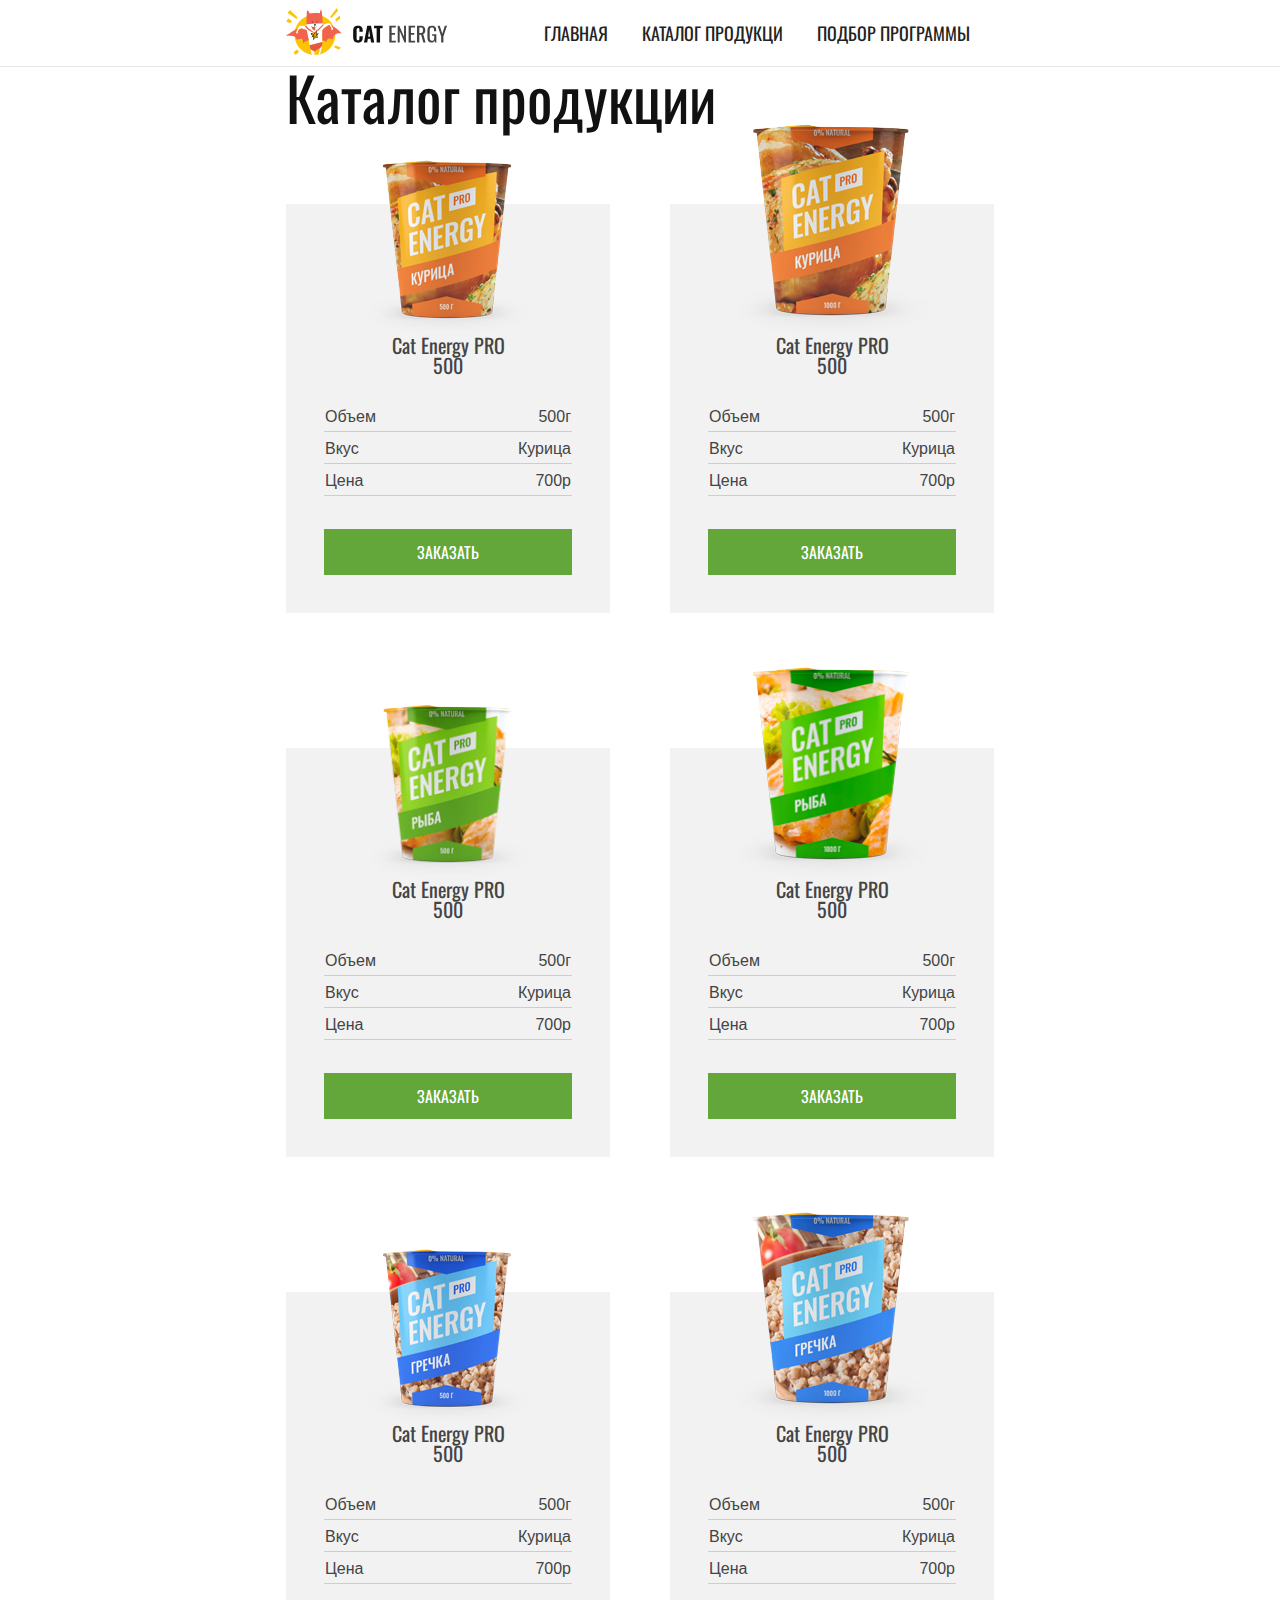
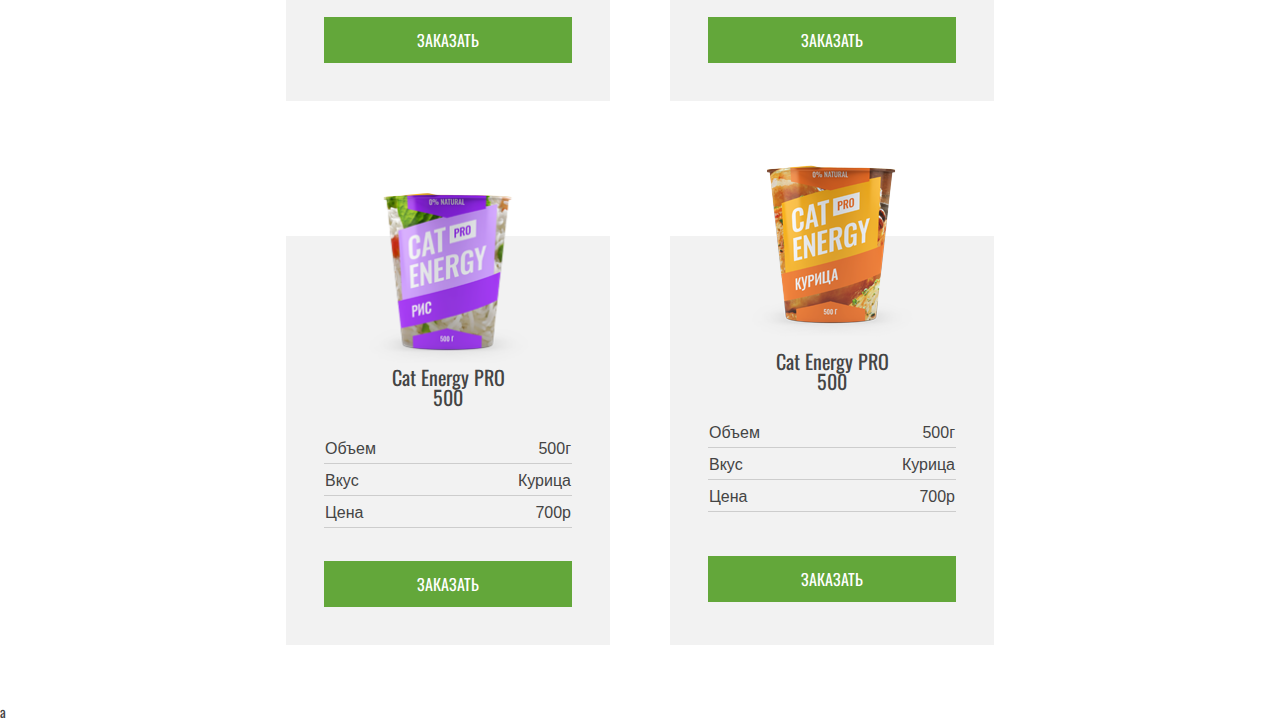
==== catalog.html @ d521acd8 "начал вести историю" ====
<!DOCTYPE html>
<html lang="en">
<head>
    <meta charset="UTF-8">
    <meta name="viewport" content="width=device-width, initial-scale=1.0">
    <link rel="stylesheet" href="/css/style.min.css">
    <link href="https://fonts.googleapis.com/css2?family=Oswald:wght@400;500&display=swap" rel="stylesheet">    
    <title>Document</title>
</head>
<body class="form-page">
        <header class="page-header">
            <div class="page-header__wrapper main-nav--closed container">
                <div class="page-header__top">
                    <a  class="main-nav__logo">
                        <picture>
                            <source media="(min-width:768px)" srcset="/img/svg/logo_desk.svg">
                            <img src="img/logo-mobile.png" alt="Кэт энерджи" class='catalog__img'>
                        </picture>
                    </a>
                    <button class="main-nav__toggle" type="button">
                        <span class="visually-hidden">открыть меню</span>
                    </button>
                </div>    
                <nav class="main-nav">
                    <ul class="main-nav__list">
                        <li class="main-nav__item">
                            <a href="index.html" class="main-nav__link" >Главная</a></li>
                        <li class="main-nav__item">
                            <a href="#" class="main-nav__link" >Каталог продукци</a></li>
                        <li class="main-nav__item">
                            <a href="#" class="main-nav__link">Подбор программы</a></li>
                    </ul>    
                </nav>   
            </div>
        </header> 
          
        <main class="page-main">
            <div class="catalog__title-wrap container">
                 <h1 class="title catalog__title">Каталог продукции</h1>
            </div>         
            <section class="catalog">
                <ul class="catalog__list container">
                    <li class="catalog__item">
                        <a class="catalog__img-wrap">
                            <picture>
                                <source media="(min-width:768px)" srcset="/img/catalog-1-tablet.png">
                                <img src="img/catalog-1-mobile.png" alt="" class='catalog__img'>
                            </picture>
                        </a>   
                        <div class="catalog__info">
                            <h2 class="catalog__info-title">Cat Energy PRO 500 </h2>
                            <table class="catalog__stats">
                                <tbody>
                                    <tr>
                                        <td class="catalog__option catalog__option--left">Объем</td>
                                        <td class="catalog__option catalog__option--right">500г</td>
                                    </tr>
                                    <tr>
                                        <td class="catalog__option catalog__option--left">Вкус</td>
                                        <td class="catalog__option catalog__option--right">курица</td>
                                    </tr>
                                    <tr>
                                        <td class="catalog__option catalog__option--left">цена</td>
                                        <td class="catalog__option catalog__option--right">700р</td>
                                    </tr>
                                </tbody>
                            </table>
                        </div>
                        <button class="btn catalog__btn">Заказать</button>    
                    </li>
                    <li class="catalog__item">
                            <a class="catalog__img-wrap">
                                <picture>
                                    <source media="(min-width:1300px)" srcset="/img/catalog-2-desktop.png">
                                    <source media="(min-width:768px)" srcset="/img/catalog-2-tablet.png">
                                    <img src="img/catalog-2-mobile-1000g.jpg" alt="" class='catalog__img catalog__img--big'>
                                </picture>
                            </a>   
                            <div class="catalog__info">
                                <h2 class="catalog__info-title">Cat Energy PRO 500 </h2>
                                <table class="catalog__stats">
                                    <tbody>
                                        <tr>
                                            <td class="catalog__option catalog__option--left">Объем</td>
                                            <td class="catalog__option catalog__option--right">500г</td>
                                        </tr>
                                        <tr>
                                            <td class="catalog__option catalog__option--left">Вкус</td>
                                            <td class="catalog__option catalog__option--right">курица</td>
                                        </tr>
                                        <tr>
                                            <td class="catalog__option catalog__option--left">цена</td>
                                            <td class="catalog__option catalog__option--right">700р</td>
                                        </tr>
                                </table>
                            </div>
                            <button class="btn catalog__btn">Заказать</button>
                    </li>
                    <li class="catalog__item">
                            <a class="catalog__img-wrap">
                                <picture>
                                    <source media="(min-width:768px)" srcset="/img/catalog-3-tablet.png">
                                    <img src="img/catalog-3-mobile.jpg" alt="" class='catalog__img'>
                                </picture>
                            </a>   
                            <div class="catalog__info">
                                <h2 class="catalog__info-title">Cat Energy PRO 500 </h2>
                                <table class="catalog__stats">
                                    <tbody>
                                        <tr>
                                            <td class="catalog__option catalog__option--left">Объем</td>
                                            <td class="catalog__option catalog__option--right">500г</td>
                                        </tr>
                                        <tr>
                                            <td class="catalog__option catalog__option--left">Вкус</td>
                                            <td class="catalog__option catalog__option--right">курица</td>
                                        </tr>
                                        <tr>
                                            <td class="catalog__option catalog__option--left">цена</td>
                                            <td class="catalog__option catalog__option--right">700р</td>
                                        </tr>
                                    </tbody>
                                </table>
                            </div>
                            <button class="btn catalog__btn">Заказать</button>
                    </li>
                    <li class="catalog__item">
                        <a class="catalog__img-wrap">
                            <picture>
                                <source media="(min-width:768px)" srcset="/img/catalog-4-tablet.png">
                                <img src="img/catalog-4-mobile-1000g.jpg" alt="" class='catalog__img catalog__img--big'>
                            </picture>
                        </a>   
                        <div class="catalog__info">
                            <h2 class="catalog__info-title">Cat Energy PRO 500 </h2>
                            <table class="catalog__stats">
                                <tbody>
                                    <tr>
                                        <td class="catalog__option catalog__option--left">Объем</td>
                                        <td class="catalog__option catalog__option--right">500г</td>
                                    </tr>
                                    <tr>
                                        <td class="catalog__option catalog__option--left">Вкус</td>
                                        <td class="catalog__option catalog__option--right">курица</td>
                                    </tr>
                                    <tr>
                                        <td class="catalog__option catalog__option--left">цена</td>
                                        <td class="catalog__option catalog__option--right">700р</td>
                                    </tr>
                                </tbody>
                            </table>
                        </div>
                        <button class="btn catalog__btn">Заказать</button>
                    </li>
                    <li class="catalog__item">
                            <a class="catalog__img-wrap">
                                <picture>
                                    <source media="(min-width:768px)" srcset="/img/catalog-5-tablet.png">
                                    <img src="img/catalog-5-mobile.jpg" alt="" class='catalog__img'>
                                </picture>
                            </a>   
                            <div class="catalog__info">
                                <h2 class="catalog__info-title">Cat Energy PRO 500 </h2>
                                <table class="catalog__stats">
                                    <tbody>
                                        <tr>
                                            <td class="catalog__option catalog__option--left">Объем</td>
                                            <td class="catalog__option catalog__option--right">500г</td>
                                        </tr>
                                        <tr>
                                            <td class="catalog__option catalog__option--left">Вкус</td>
                                            <td class="catalog__option catalog__option--right">курица</td>
                                        </tr>
                                        <tr>
                                            <td class="catalog__option catalog__option--left">цена</td>
                                            <td class="catalog__option catalog__option--right">700р</td>
                                        </tr>
                                    </tbody>
                                </table>
                            </div>
                            <button class="btn catalog__btn">Заказать</button>
                    </li>
                    <li class="catalog__item">
                            <a class="catalog__img-wrap">
                                <picture>
                                    <source media="(min-width:768px)" srcset="/img/catalog-6-tablet.png">
                                    <img src="img/catalog-6-mobile-1000g.jpg" alt="" class='catalog__img catalog__img--big'>
                                </picture>
                            </a>   
                            <div class="catalog__info">
                                <h2 class="catalog__info-title">Cat Energy PRO 500 </h2>
                                <table class="catalog__stats">
                                    <tbody>
                                        <tr>
                                            <td class="catalog__option catalog__option--left">Объем</td>
                                            <td class="catalog__option catalog__option--right">500г</td>
                                        </tr>
                                        <tr>
                                            <td class="catalog__option catalog__option--left">Вкус</td>
                                            <td class="catalog__option catalog__option--right">курица</td>
                                        </tr>
                                        <tr>
                                            <td class="catalog__option catalog__option--left">цена</td>
                                            <td class="catalog__option catalog__option--right">700р</td>
                                        </tr>
                                    </tbody>
                                </table>
                            </div>
                            <button class="btn catalog__btn">Заказать</button>
                    </li>      
                    <li class="catalog__item">
                            <a class="catalog__img-wrap">
                                <picture>
                                    <source media="(min-width:768px)" srcset="/img/catalog-7-tablet.png">
                                    <img src="img/catalog-7-mobile.jpg" alt="" class='catalog__img'>
                                </picture>
                            </a>   
                            <div class="catalog__info">
                                <h2 class="catalog__info-title">Cat Energy PRO 500 </h2>
                                <table class="catalog__stats">
                                    <tbody>
                                        <tr>
                                            <td class="catalog__option catalog__option--left">Объем</td>
                                            <td class="catalog__option catalog__option--right">500г</td>
                                        </tr>
                                        <tr>
                                            <td class="catalog__option catalog__option--left">Вкус</td>
                                            <td class="catalog__option catalog__option--right">курица</td>
                                        </tr>
                                        <tr>
                                            <td class="catalog__option catalog__option--left">цена</td>
                                            <td class="catalog__option catalog__option--right">700р</td>
                                        </tr>
                                    </tbody>
                                </table>
                            </div>
                            <button class="btn catalog__btn">Заказать</button>
                    </li>
                    <li class="catalog__item">
                        <a class="catalog">
                            <picture>
                                <source media="(min-width:768px)" srcset="/img/catalog-1-tablet.png">
                                <img src="img/catalog-1-mobile.png" alt="" class='catalog__img'>
                            </picture>
                        </a>   
                        <div class="catalog__info">
                            <h2 class="catalog__info-title">Cat Energy PRO 500 </h2>
                            <table class="catalog__stats">
                                <tbody>
                                    <tr>
                                        <td class="catalog__option catalog__option--left">Объем</td>
                                        <td class="catalog__option catalog__option--right">500г</td>
                                    </tr>
                                    <tr>
                                        <td class="catalog__option catalog__option--left">Вкус</td>
                                        <td class="catalog__option catalog__option--right">курица</td>
                                    </tr>
                                    <tr>
                                        <td class="catalog__option catalog__option--left">цена</td>
                                        <td class="catalog__option catalog__option--right">700р</td>
                                    </tr>
                                </tbody>
                            </table>
                        </div>
                        <button class="btn catalog__btn">Заказать</button>    
                    </li>      
                </ul>
            </section>
            <section class="additional-catalog">
                a
            </section>
        </main>
        <script src="js/libs.min.js"></script>
        <script src="js/main.js"></script>
    </body>
</html>
---- css/style.min.css ----
body{font-family:'Arial', sans-serif;font-size:14px;line-height:18px;color:#444444}.page-header{border-bottom:1px solid #e6e6e6}.container{margin:0 auto;width:320px;padding:0 20px;box-sizing:border-box}.page-header__wrapper{display:flex;flex-direction:column;position:relative}.page-header__top{display:flex;justify-content:space-between;align-items:center}.main-nav__logo{display:flex;align-items:center;width:195px;padding-left:20px;height:66px}.main-nav__logo:hover{opacity:0.4}.main-nav{display:flex;flex-direction:column}.main-nav__toggle{position:relative;width:25px;height:25px;border:none;background-color:#ffffff}.main-nav__toggle:focus{outline:1px solid blue}.main-nav--closed .main-nav__toggle::before{content:"";position:absolute;right:1px;top:4px;z-index:2;height:2px;width:24px;background-color:#000000;box-shadow:0 8px 0 0 #000000, 0 16px 0 0 #000000}.main-nav--open .main-nav__toggle::before,.main-nav--open .main-nav__toggle::after{content:"";position:absolute;left:0;top:11px;height:2px;width:24px;background-color:#000000}.main-nav--open .main-nav__toggle::before{transform:rotate(-45deg)}.main-nav--open .main-nav__toggle::after{transform:rotate(45deg)}.main-nav__list{list-style:none;padding:0}.main-nav__item{border-bottom:1px solid #e6e6e6;margin-left:-30px;margin-right:-30px;text-align:center;padding-top:23px;padding-bottom:23px}.main-nav__item:last-child{border:none}.main-nav__link{text-decoration:none;text-transform:uppercase;font-family:Oswald, sans-serif;font-weight:500;color:#222222;font-size:20px;line-height:20px}@media (max-width: 768px){.main-nav--open .main-nav{height:213px;opacity:1;transition:height .5s,opacity 1s}.main-nav--closed .main-nav{height:0;opacity:0;transition:height .5s,opacity 1s}.main-nav--closed .main-nav__list{display:none}}@media (min-width: 768px){.main-nav__logo{padding:0}.page-header__wrapper{flex-direction:row;align-items:center;justify-content:space-between}.container{width:768px;padding:0 30px}.main-nav{width:450px}.main-nav__list{display:flex;align-items:center;margin:0;padding:0}.main-nav__item{border:none;margin:0;padding:0;margin-right:34px}.main-nav__item:last-child{margin-right:0}.main-nav__link{font-size:18px;line-height:25px;font-weight:400}.main-nav__link:not([href]){position:relative}.main-nav__link:not([href])::after{content:"";position:absolute;bottom:-10px;left:0;width:100%;height:2px;background-color:#68b738}.main-nav__toggle{display:none}}@media (min-width: 1300px){.container{width:1300px;padding:0 70px}.page-header{margin-top:53px}.main-nav__link{color:#ffffff}.main-nav__link:not([href])::after{background-color:#fff}}.advantages{padding:0 20px}.advantages__item{display:flex}.advantages__title{margin-bottom:33px}.advantages__item{margin-bottom:19px}.advantages__img{background-color:#68b738;width:50px;margin-right:21px;padding:5px}.advantages__text{width:201px}@media (min-width: 768px){.advantages__list{display:flex;justify-content:space-between;flex-wrap:wrap;counter-reset:item}.advantages__item{margin-bottom:19px;width:324px;position:relative;flex-direction:column;margin-bottom:133px}.advantages__item::after{counter-increment:item;content:counter(item);z-index:-1;position:absolute;top:-40px;left:120px;font-size:281px;line-height:281px;font-family:Oswald, sans-serif;font-weight:400;color:#f2f2f2}.advantages__title{margin-bottom:63px}.advantages__img{margin:0;margin-bottom:34px;padding:15px}.advantages__text{width:265px;font-size:16px;line-height:24px}}@media (min-width: 1300px){.advantages{padding:0 40px}.advantages__item{width:245px;margin:0;padding-bottom:50px}.advantages__item ::after{top:-31px}.advantages__text{width:auto}}.contacts__wrap{display:flex;justify-content:space-between;padding-top:30px;padding-bottom:25px}.contacts__title{width:124px;font-size:16px;line-height:20px;text-transform:uppercase;font-family:Oswald, sans-serif;font-weight:400}.contacts__adres{width:136px;margin-bottom:22px;font-size:14px;margin-left:auto;font-family:Arial,sans-serif}br{display:none}@media (min-width: 768px){br{display:block}.contacts__title{font-size:20px;line-height:25px;width:155px}}@media (min-width: 1300px){.contacts{position:relative}.contacts__title{margin-right:97px}.contacts__wrap{position:absolute;top:100px;left:217px;z-index:10;background-color:#fff;padding:66px 86px 60px 76px}}.example{background-color:#f2f2f2;padding-top:21px;padding-bottom:36px;margin-bottom:22px}.exapmle__list{display:flex;width:281px;justify-content:space-between;margin-bottom:38px}.example__item{padding:0 16px;width:123px;border:1px solid #ccddcc;border-radius:5px;text-align:center;position:relative;padding:13px 0 18px}.example__title{margin-bottom:30px}.exapmle__text{margin-bottom:25px;font-size:14px;line-height:18px}.example__value{font-size:24px;line-height:24px;font-family:Oswald, sans-serif;font-weight:400;color:#111111;text-transform:uppercase;margin-bottom:10px}.example__stats{font-size:12px;line-height:12px;width:78px;text-align:center;background-color:#f2f2f2;position:absolute;bottom:-10px;left:18px}.example__price-wrap{display:flex;flex-wrap:wrap;justify-content:space-between}.example__price{font-size:14px;line-height:20px;font-family:Oswald, sans-serif;text-transform:uppercase;text-align:center;color:#111111;margin-bottom:41px}.example__scale-list{display:flex;justify-content:space-between;align-items:center}.example__button{width:83px;height:12px;background-color:#fff;border:1px solid #cdcdcd;border-radius:5px;position:relative}.example__img{margin-bottom:34px}.example__scale-item{font-family:Oswald, sans-serif;font-weight:400;color:#111111;font-weight:20;text-transform:uppercase}.example__button-bar{position:absolute;top:3px;left:5px;background-color:#68b738;width:35px;height:6px;border-radius:3px}@media (min-width: 768px){.example{padding-bottom:60px;background-image:linear-gradient(#fff 0%, #fff 57%, #f2f2f2 57%, #f2f2f2 100%)}.exapmle__text{width:681px;margin-bottom:57px;font-size:16px;line-height:20px}.example__wrapp--left{display:flex;justify-content:space-between}.exapmle__list{width:384px;margin-bottom:38px;padding:0 66px}.example__item{width:162px;padding:15px 0 17px}.example__price{width:192px;font-size:20px;line-height:20px;text-align:right}.example__value{font-size:30px;line-height:37px;font-family:Oswald, sans-serif}.example__stats{font-size:14px;line-height:14px;width:102px;padding:0 6px;background-color:#f2f2f2;position:absolute;bottom:-5px;left:22px}.example__scale-list{padding:0 70px}.example__scale-item{font-size:20px}.example__button{width:423px;height:6px;background-color:#dcdcdc}.example__button-bar{top:-16px;left:50%;transform:translate(-50%);background-color:#68b738;width:8px;height:8px;border:15px solid #fff;border-radius:50%}.example__stats--time{width:128px;padding:0 6px;left:13px}}@media (min-width: 1300px){.example{background-image:linear-gradient(#fff 0%, #fff 29%, #f2f2f2 29%, #f2f2f2 100%);margin:0}.example__wrapp{display:flex}.example__col--left{display:flex;flex-direction:column;justify-content:space-between;width:50%}.exapmle__text{width:435px;font-size:16px;line-height:24px}.exapmle__list{padding:0}.example__price-wrap{flex-wrap:wrap;align-content:space-between}.example__title{margin-bottom:135px;padding-top:50px}.example__price{width:325px;margin:0;text-align:none}.example__price--wrapp{margin-left:59px}}body{font-family:'Arial', sans-serif;font-size:14px;line-height:18px;color:#444444}.page-header{border-bottom:1px solid #e6e6e6}.container{margin:0 auto;width:320px;padding:0 20px;box-sizing:border-box}.page-header__wrapper{display:flex;flex-direction:column;position:relative}.page-header__top{display:flex;justify-content:space-between;align-items:center}.main-nav__logo{display:flex;align-items:center;width:195px;padding-left:20px;height:66px}.main-nav__logo:hover{opacity:0.4}.main-nav{display:flex;flex-direction:column}.main-nav__toggle{position:relative;width:25px;height:25px;border:none;background-color:#ffffff}.main-nav__toggle:focus{outline:1px solid blue}.main-nav--closed .main-nav__toggle::before{content:"";position:absolute;right:1px;top:4px;z-index:2;height:2px;width:24px;background-color:#000000;box-shadow:0 8px 0 0 #000000, 0 16px 0 0 #000000}.main-nav--open .main-nav__toggle::before,.main-nav--open .main-nav__toggle::after{content:"";position:absolute;left:0;top:11px;height:2px;width:24px;background-color:#000000}.main-nav--open .main-nav__toggle::before{transform:rotate(-45deg)}.main-nav--open .main-nav__toggle::after{transform:rotate(45deg)}.main-nav__list{list-style:none;padding:0}.main-nav__item{border-bottom:1px solid #e6e6e6;margin-left:-30px;margin-right:-30px;text-align:center;padding-top:23px;padding-bottom:23px}.main-nav__item:last-child{border:none}.main-nav__link{text-decoration:none;text-transform:uppercase;font-family:Oswald, sans-serif;font-weight:500;color:#222222;font-size:20px;line-height:20px}@media (max-width: 768px){.main-nav--open .main-nav{height:213px;opacity:1;transition:height .5s,opacity 1s}.main-nav--closed .main-nav{height:0;opacity:0;transition:height .5s,opacity 1s}.main-nav--closed .main-nav__list{display:none}}@media (min-width: 768px){.main-nav__logo{padding:0}.page-header__wrapper{flex-direction:row;align-items:center;justify-content:space-between}.container{width:768px;padding:0 30px}.main-nav{width:450px}.main-nav__list{display:flex;align-items:center;margin:0;padding:0}.main-nav__item{border:none;margin:0;padding:0;margin-right:34px}.main-nav__item:last-child{margin-right:0}.main-nav__link{font-size:18px;line-height:25px;font-weight:400}.main-nav__link:not([href]){position:relative}.main-nav__link:not([href])::after{content:"";position:absolute;bottom:-10px;left:0;width:100%;height:2px;background-color:#68b738}.main-nav__toggle{display:none}}@media (min-width: 1300px){.container{width:1300px;padding:0 70px}.page-header{margin-top:53px}.main-nav__link{color:#ffffff}.main-nav__link:not([href])::after{background-color:#fff}}.line{position:relative}.line::after{content:"";position:absolute;top:14px;right:0;width:50%;height:3px;background-color:#68b738;z-index:-1}.social-icon:hover{fill:#68b738}.page-footer{background-color:#f2f2f2}.page-footer__logo{display:block;text-align:center;border-bottom:1px solid #d9d9d9;padding-top:39px;padding-bottom:30px}.page-footer__logo:hover{opacity:0.3}.page-footer__list{display:flex;justify-content:center;padding-top:26px;padding-bottom:23px;border-bottom:1px solid #d9d9d9}.page-footer__item{margin-right:30px;display:flex;align-items:center;justify-content:center}.page-footer__coopyright{display:flex;justify-content:space-between;align-items:center;padding-top:23px;padding-bottom:23px}.page-footer__coopyright-text{font-size:16px;line-height:16px;color:#111111}.page-footer__coopyright-img:hover{opacity:0.5}@media (min-width: 768px){.page-footer{height:144px;display:flex;align-items:center}.page-footer .container{display:flex;justify-content:space-between;align-items:center}.page-footer__list{border:none;margin:0;padding:0}.page-footer__logo{margin:0;padding:0}.page-footer__coopyright{margin:0;padding:0}.page-footer__coopyright-text{margin-right:21px}}.programm{position:relative;background-size:100% 306px;padding-left:20px;padding-right:20px;display:flex;flex-direction:column;align-items:center;padding-top:28px;z-index:3}.programm::before{content:"";position:absolute;top:0;left:0;z-index:-1;width:100%;height:304px;background-image:url(../img/index-background-mobile.png);background-color:#63a73a;background-repeat:no-repeat;background-size:320px;background-position:center}.programm__title{margin:0;padding:0;width:250px;font-size:36px;line-height:36px;color:#ffffff;font-weight:400;font-family:Oswald, sans-serif;margin-bottom:20px;text-align:center}.programm__subtitle{font-size:14px;line-height:14px;margin:0;padding:0;color:#ffffff;font-weight:400;text-transform:uppercase;font-family:Oswald, sans-serif;margin-bottom:27px}.programm__img{width:280px}@media (min-width: 768px){.programm{align-items:flex-start;padding:0;padding-left:90px;margin-top:64px;min-height:700px}.programm::before{display:none}.programm__title{font-size:60px;line-height:60px;color:#000000;width:415px;text-align:left;margin-bottom:33px}.programm__subtitle{font-size:20px;line-height:20px;color:#000000;margin-bottom:48px}.programm__img{width:619px;position:absolute;top:204px;left:44px;z-index:-1}.programm__btn{font-size:20px;line-height:20px;padding-top:17px;padding-bottom:15px;width:245px;font-weight:400}}@media (min-width: 1300px){.container{width:1300px;box-sizing:border-box}.index-page::before{content:"";position:absolute;display:block;width:50%;height:694px;top:0;right:0;background-color:green;background-image:url(../img/index-background-desktop.jpg)}.programm{min-height:618px;padding-left:120px}.programm__img{left:493px;top:20px;z-index:1;width:552px}.programm__title{margin-top:100px}}.recommendation__item{background-color:#f2f2f2;padding-left:22px;padding-right:34px;padding-top:29px;padding-bottom:21px;margin-bottom:22px;position:relative;margin-top:21px}.recommendation__title{text-transform:uppercase;font-size:24px;line-height:37px;padding-left:72px;margin-bottom:34px}.recommendation__title::before,.recommendation__item::before{content:"";position:absolute;height:50px}.recommendation__item::before{width:51px;background-color:#68b738;border-radius:50%;top:24px}.recommendation__title--losing::before,.recommendation__title--set::before{background-repeat:no-repeat}.recommendation__title--losing::before{width:56px;background-image:url(../img/svg/cat-icon.svg);top:22px;left:32px}.recommendation__title--set::before{width:74px;background-image:url(../img/svg/puma-icon.svg);top:32px;left:14px;color:black}.recommendation__text{padding-bottom:24px;border-bottom:1px solid #d9d9d9;margin-bottom:45px}.recommendation__link{font-family:Oswald, sans-serif;font-weight:400;font-size:18px;line-height:18px;color:#111111;display:block;position:relative}.recommendation__link::after{content:"";position:absolute;top:3px;left:110px;width:27px;height:11px;background-image:url(../img/svg/arrow-right.svg);background-repeat:no-repeat}.recommendation__link:hover::after{background-image:url(../img/svg/arrow-right-verry.svg);width:35px}@media (min-width: 768px){.recommendation__item{padding-left:52px;padding-top:65px;padding-bottom:60px;margin-bottom:29px}.recommendation__item::before{width:198px;height:201px;top:84px;right:63px}.recommendation__title{text-transform:uppercase;font-size:36px;line-height:37px;padding-left:0;margin-bottom:28px;font-family:Oswald, sans-serif;font-weight:400}.recommendation__text{font-size:16px;line-height:24px;padding:0;border:none;margin-bottom:65px;width:380px}.recommendation__text--set{width:344px}.recommendation__title::before,.recommendation__item::before{height:200px;left:auto}.recommendation__title--losing::before{width:139px;top:71px;right:85px}.recommendation__title--set::before{width:283px;top:128px;right:27px}.recommendation__link{font-size:20px;line-height:20px}}@media (min-width: 1300px){.recommendation{margin-bottom:80px;padding:0 40px}.recommendation__list{display:flex;flex-wrap:wrap}.recommendation__item{padding:0;padding-left:53px;padding-right:56px;padding-top:76px;padding-bottom:62px;width:570px;box-sizing:border-box;margin:0;margin-right:80px}.recommendation__item:last-child{margin-right:0}.recommendation__title{padding-left:164px;margin-bottom:76px}.recommendation__title--losing::before{width:75px;top:42px;left:67px}.recommendation__title--set::before{width:139px;top:68px;left:35px}.recommendation__item::before{width:105px;height:100px;top:48px;left:53px}.recommendation__text{font-size:16px;line-height:24px;padding:0;margin:0;width:459px;margin-bottom:36px}}img{max-width:100%;height:auto}a{text-decoration:none;color:#ffffff;text-transform:uppercase}ul,p{margin:0;padding:0;list-style:none}li{margin:0;padding:0}h1,h2,h3,h4{margin:0;padding:0}button{overflow:visible}body{margin:0;padding:0}fieldset{margin:0;padding:0;border:none}.visually-hidden{position:absolute;clip:rect(0 0 0 0);width:1px;height:1px;margin:-1px}.title{font-size:36px;line-height:60px;font-family:Oswald, sans-serif;font-weight:400;color:#111111}.form-page{font-family:Oswald, sans-serif;font-weight:400}.btn{width:100%;background-color:#63a73a;font-size:14px;line-height:18px;font-family:Oswald, sans-serif;padding-top:13px;padding-bottom:13px;text-align:center;color:#ffffff;font-size:16px;line-height:20px;font-weight:400;text-transform:uppercase;border:none}@media (min-width: 768px){.title{font-size:60px;line-height:60px}}.catalog__item{border-top:1px solid #ededed}.catalog__item{display:flex;align-items:center;flex-wrap:wrap;margin-bottom:24px}.catalog__info{width:140px}.catalog__info-title{font-size:16px;line-height:20px;font-weight:400;width:76px;margin-bottom:16px}.catalog__stats{width:100%}.catalog__option{font-size:12px;line-height:16px;font-family:"Arial";text-transform:capitalize}@media (min-width: 768px){.catalog__list{display:flex;justify-content:space-between;flex-wrap:wrap}.catalog__item{box-sizing:border-box;justify-content:center;width:324px;margin-bottom:58px;background-image:linear-gradient(to bottom, transparent 0, transparent 77px, #f2f2f2 77px, #f2f2f2 100%);padding-left:38px;padding-right:38px;padding-bottom:38px;border-top:none}.catalog__info{width:100%}.catalog__info-title{font-size:20px;line-height:20px;width:138px;margin:0 auto;margin-bottom:25px;text-align:center}.catalog__stats{margin-bottom:33px}table{border-spacing:0px;border-collapse:collapse}.catalog__option{font-size:16px;line-height:16px;border-bottom:1px solid #cdcdcd;padding-top:9px;padding-bottom:6px}.catalog__option--left{text-align:left}.catalog__option--right{text-align:right}.catalog__img-wrap{width:100%;height:208px;display:flex;justify-content:center;align-items:flex-end}.catalog__img{width:161px}.catalog__img--big{width:195px;height:auto}}@media (min-width: 1300px){.catalog__item{width:245px;padding:0 38px}.catalog__img-wrap{height:208px}.catalog__img{width:143px}.catalog__img--big{width:169px;height:auto}.catalog__item{padding-bottom:38px;margin-bottom:62px}}.form__label{font-size:16px;line-height:18px;text-transform:uppercase;font-weight:400;color:#111111;position:relative;white-space:nowrap;margin-right:18px}.form__item{display:flex;align-items:center;margin-bottom:14px}.form__list-personal .form__item{margin-bottom:24px}.form__input{width:100%;font-size:16px;line-height:18px;text-transform:uppercase;padding:15px 0;padding-left:15px;font-family:inherit;border:none;background:transparent;border:2px solid #e6e6e6}.form__block-programm{border:1px solid #e6e6e6;padding-top:28px;margin-bottom:33px}.form__list-contacts{margin-bottom:36px}.form__block-programm .form__label{padding-left:47px}.fieldset__label--radio::before{content:"";position:absolute;left:5px;top:-5px;width:30px;height:29px;border:2px solid #e6e6e6;border-radius:50%}.form__input-radio:checked+.fieldset__label--radio::after{content:"";position:absolute;left:16px;top:6px;width:12px;height:12px;border-radius:50%;background-color:#68b738}.form__header{position:relative;display:flex;margin-bottom:34px}.fieldset__title{max-width:183px;color:#111111;font-size:24px;line-height:24px;font-weight:400;padding-right:22px;padding-left:22px;z-index:2;background-color:#fff}.fieldset__block-contacts{position:relative}.fieldset__icon{position:absolute;fill:#222222}.fieldset__icon--phone{right:12px;top:13px;width:22px;height:22px}.fieldset__icon--mail{right:16px;top:15px;width:19px;height:13px}.fieldset__text-contacts:focus+.fieldset__icon{fill:#68b738}.form-wrapper__textarea{margin-bottom:30px}.form__textarea{width:100%;min-height:100px;padding-left:15px;padding-top:15px;box-sizing:border-box;font:inherit;text-transform:uppercase;font-size:16px;line-height:18px}.form__textarea:focus{border:2px solid #222222;outline:none}.form__fieldset--additional{margin-bottom:32px}.form__label--checkbox{padding-left:47px;position:relative;padding-top:5px;margin-bottom:7px}.form__label--checkbox::before,.form__label--checkbox:after{content:"";position:absolute}.form__label--checkbox::before{width:30px;height:30px;border:1px solid #e6e6e6;left:0;top:0}.form__label--checkbox:after{width:28px;height:20px;left:2px;top:5px}.form__input--checkbox:checked+.form__label::after{background:url(/img/svg/check.svg)}.form-page .contacts{background-color:#f2f2f2}.form__btn-wrapp{margin-bottom:33px}.form__btn{margin-bottom:23px}.form__required-field{font-family:'Arial' serif;font-size:14px;line-height:18px}@media (min-width: 768px){.fieldset__title{width:auto}.form__fieldset::after{width:100%}.form__fieldset--textarea{padding-left:42px;padding-right:42px}.form__textarea{min-height:165px}.form__list{padding-left:42px;padding-right:42px}.form__list-personal{padding-left:24px}.form__label{font-size:20px}.form__list-additional{display:flex;flex-wrap:wrap}.form__list-additional .form__item{width:280px;margin-right:30px}.form__btn{width:282px;margin:0;margin-right:35px}.form__btn-wrapp{display:flex;align-items:center}.form__block-programm{padding-right:76px;padding-left:76px;box-sizing:border-box;border:none}.form__list-personal{padding-top:30px;border:1px solid #e6e6e6}}@media (min-width: 1300px){.form__list-wrapper{width:1300px;margin:0 auto;padding:0 40px;display:flex;justify-content:space-between}.form__block-programm .form__item{margin-bottom:13px}.form__block-programm .form__label{padding-left:60px;padding-top:10px;padding-bottom:10px}.form__block-programm .form__list{margin:0;width:570px;padding-top:27px;padding-left:29px}.fieldset__label--radio::before{left:5px;top:-5px;width:38px;height:38px}.form__input-radio:checked+.fieldset__label--radio::after{width:20px;height:20px}.form__block-programm{width:570px;padding:0}.fieldset__title{width:auto}.form-page .main-nav__link{color:#000000}.form-page .page-header{border:none}.form__list-additional{flex-wrap:nowrap}.form__list-additional .form__item{width:245px;margin-right:80px}.form__list-additional .form__item:last-child{margin-right:0}}.title__block-title{font-family:Oswald, sans-serif;font-size:36px;line-height:60px;font-weight:400;margin-top:17px;margin-bottom:20px}.title__block-text{font-size:14px;line-height:18px;font-family:Oswald, sans-serif;font-weight:400;text-transform:uppercase;color:#000000;margin-bottom:37px}@media (min-width: 768px){.title__block-title{font-size:60px;line-height:60px;margin-bottom:42px}.title__block-text{font-size:20px;line-height:25px;width:323px;padding-left:42px}br{display:none}}
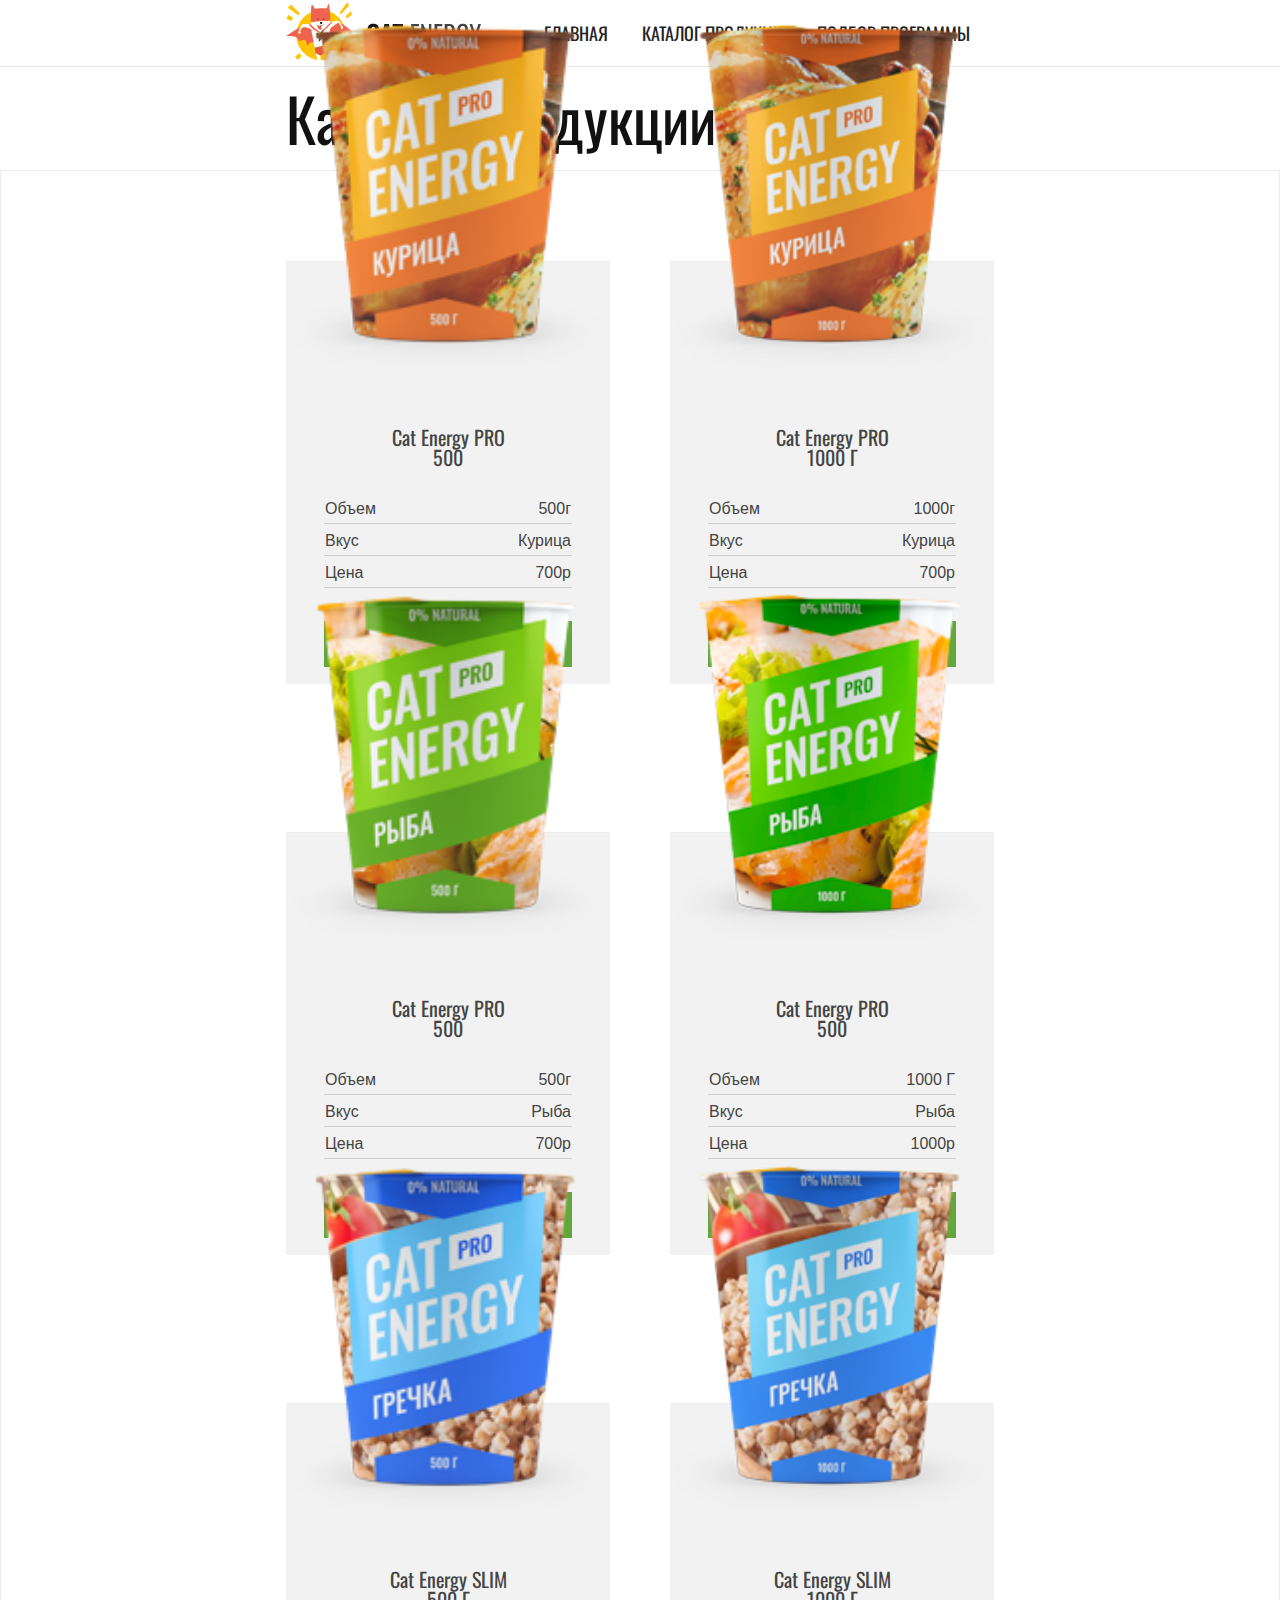
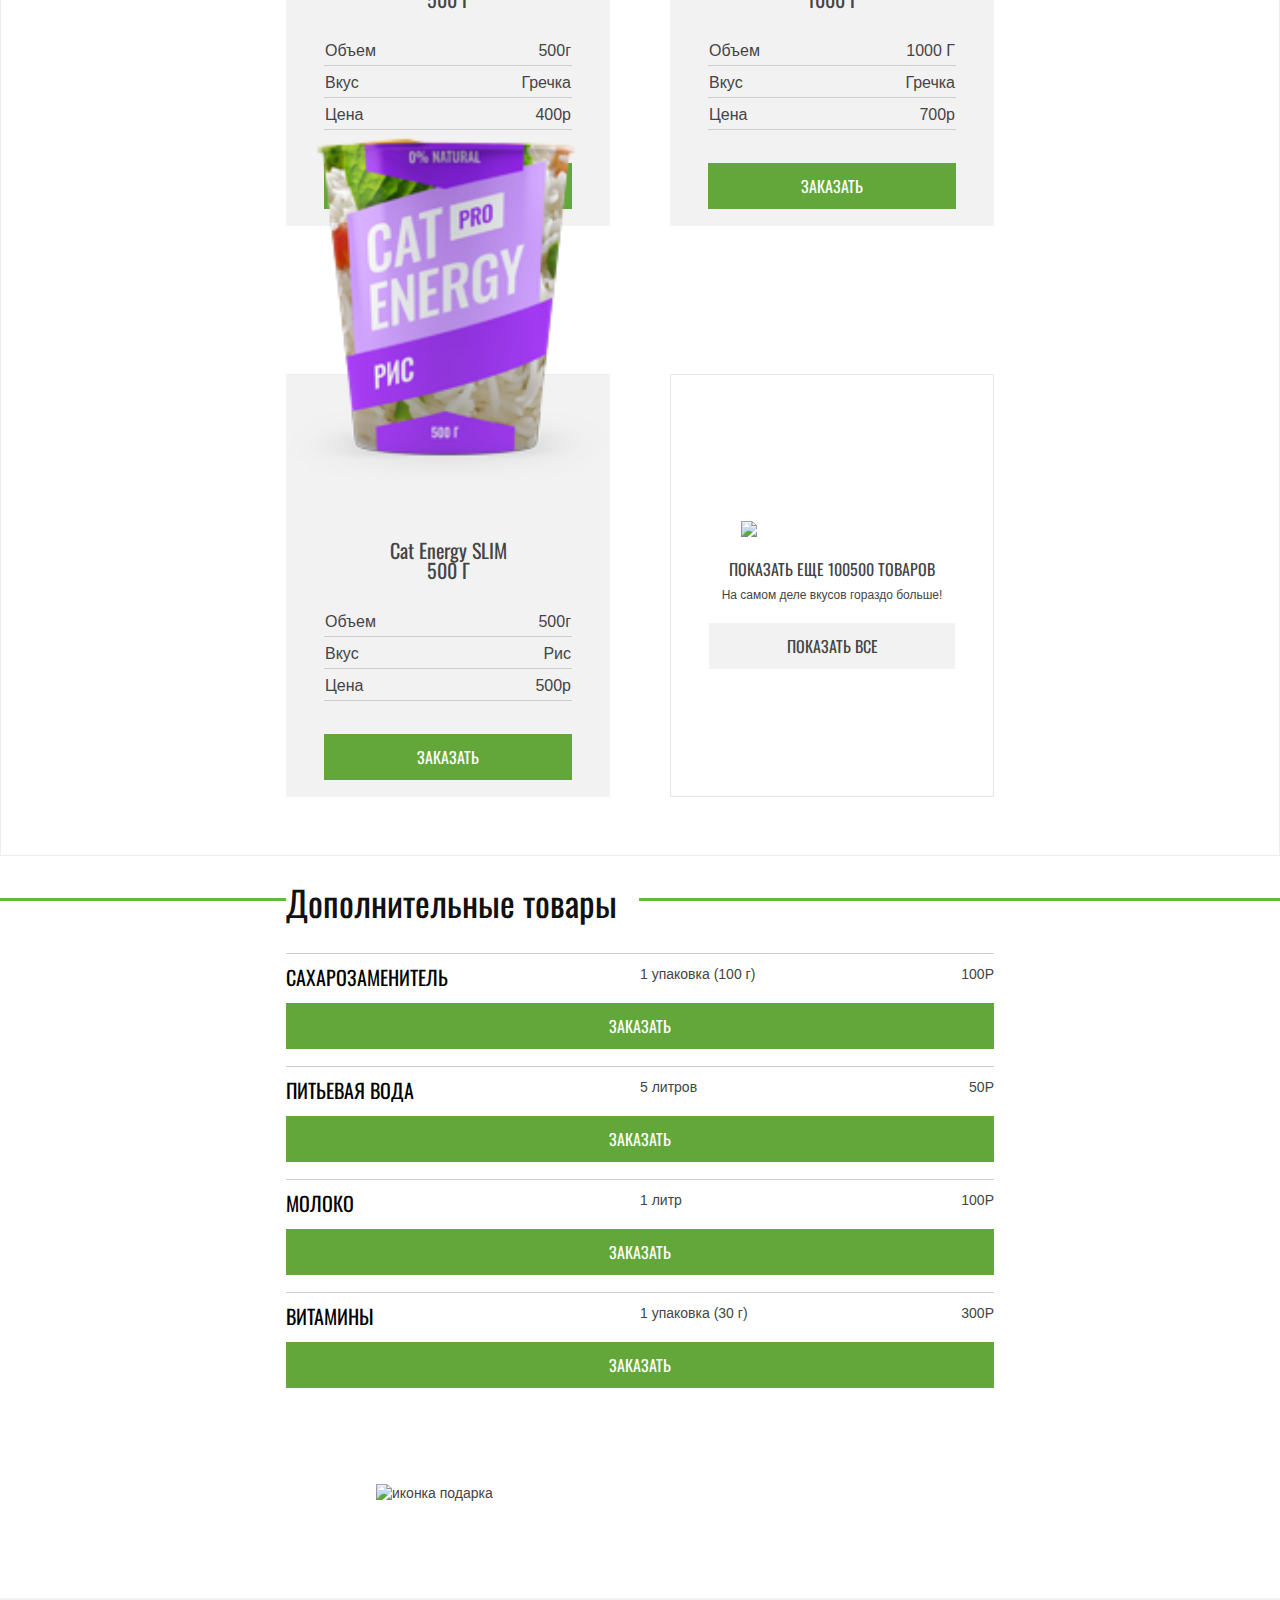
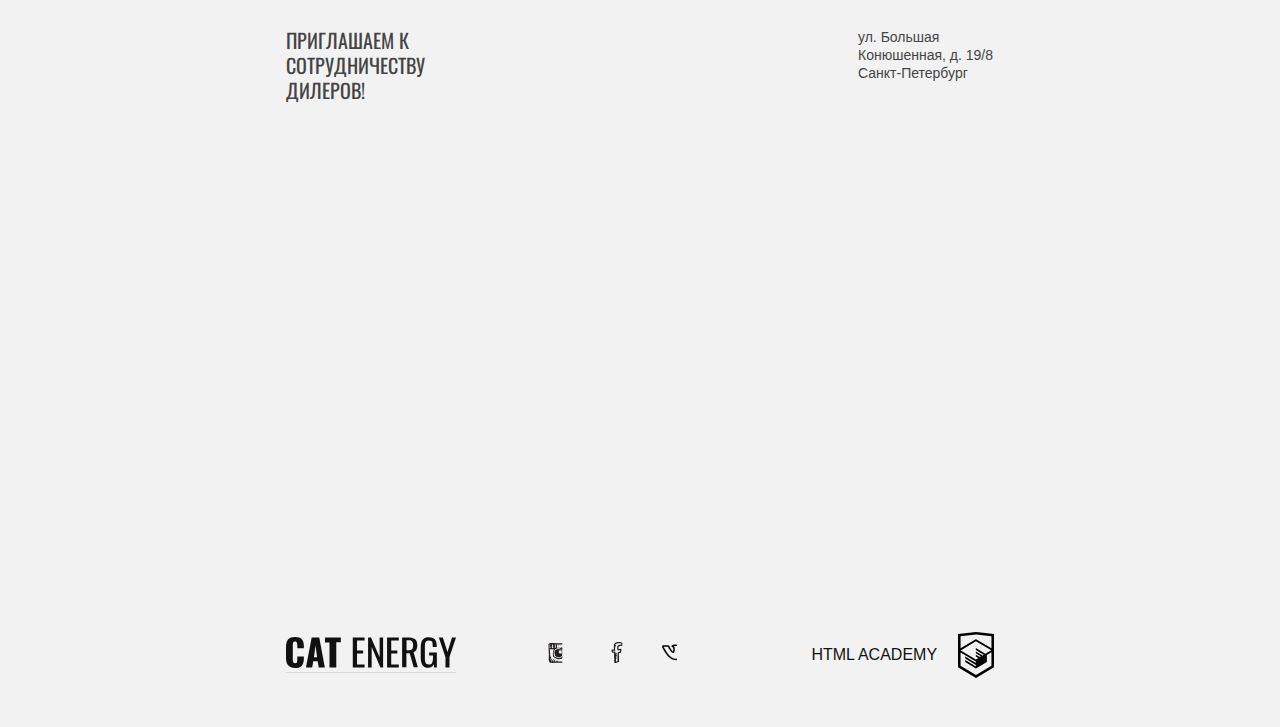
==== commit 82eab9d2: "26.04.2020" ====
--- a/catalog.html
+++ b/catalog.html
@@ -3,17 +3,17 @@
 <head>
     <meta charset="UTF-8">
     <meta name="viewport" content="width=device-width, initial-scale=1.0">
-    <link rel="stylesheet" href="/css/style.min.css">
+    <link rel="stylesheet" href="css/style.min.css">
     <link href="https://fonts.googleapis.com/css2?family=Oswald:wght@400;500&display=swap" rel="stylesheet">    
     <title>Document</title>
 </head>
-<body class="form-page">
+<body class="catalog-page">
         <header class="page-header">
             <div class="page-header__wrapper main-nav--closed container">
                 <div class="page-header__top">
-                    <a  class="main-nav__logo">
+                    <a class="main-nav__logo">
                         <picture>
-                            <source media="(min-width:768px)" srcset="/img/svg/logo_desk.svg">
+                            <source media="(min-width:768px)" srcset="img/svg/logo_desk.svg">
                             <img src="img/logo-mobile.png" alt="Кэт энерджи" class='catalog__img'>
                         </picture>
                     </a>
@@ -28,13 +28,13 @@
                         <li class="main-nav__item">
                             <a href="#" class="main-nav__link" >Каталог продукци</a></li>
                         <li class="main-nav__item">
-                            <a href="#" class="main-nav__link">Подбор программы</a></li>
+                            <a href="form.html" class="main-nav__link">Подбор программы</a></li>
                     </ul>    
                 </nav>   
             </div>
         </header> 
           
-        <main class="page-main">
+        <main class="catalog-main">
             <div class="catalog__title-wrap container">
                  <h1 class="title catalog__title">Каталог продукции</h1>
             </div>         
@@ -43,7 +43,8 @@
                     <li class="catalog__item">
                         <a class="catalog__img-wrap">
                             <picture>
-                                <source media="(min-width:768px)" srcset="/img/catalog-1-tablet.png">
+                                <source media="(min-width:1300px)" srcset="img/catalog-1-desktop.png">
+                                <source media="(min-width:768px)" srcset="img/catalog-1-tablet.png">
                                 <img src="img/catalog-1-mobile.png" alt="" class='catalog__img'>
                             </picture>
                         </a>   
@@ -71,12 +72,40 @@
                     <li class="catalog__item">
                             <a class="catalog__img-wrap">
                                 <picture>
-                                    <source media="(min-width:1300px)" srcset="/img/catalog-2-desktop.png">
-                                    <source media="(min-width:768px)" srcset="/img/catalog-2-tablet.png">
+                                    <source media="(min-width:1300px)" srcset="img/catalog-2-desktop.png">
+                                    <source media="(min-width:768px)" srcset="img/catalog-2-tablet.png">
                                     <img src="img/catalog-2-mobile-1000g.jpg" alt="" class='catalog__img catalog__img--big'>
                                 </picture>
                             </a>   
                             <div class="catalog__info">
+                                <h2 class="catalog__info-title">Cat Energy PRO 1000 Г </h2>
+                                <table class="catalog__stats">
+                                    <tbody>
+                                        <tr>
+                                            <td class="catalog__option catalog__option--left">Объем</td>
+                                            <td class="catalog__option catalog__option--right">1000г</td>
+                                        </tr>
+                                        <tr>
+                                            <td class="catalog__option catalog__option--left">Вкус</td>
+                                            <td class="catalog__option catalog__option--right">курица</td>
+                                        </tr>
+                                        <tr>
+                                            <td class="catalog__option catalog__option--left">цена</td>
+                                            <td class="catalog__option catalog__option--right">700р</td>
+                                        </tr>
+                                </table>
+                            </div>
+                            <button class="btn catalog__btn">Заказать</button>
+                    </li>
+                    <li class="catalog__item">
+                            <a class="catalog__img-wrap">
+                                <picture>
+                                    <source media="(min-width:1300px)" srcset="img/catalog-3-desktop.png">
+                                    <source media="(min-width:768px)" srcset="img/catalog-3-tablet.png">
+                                    <img src="img/catalog-3-mobile.jpg" alt="" class='catalog__img'>
+                                </picture>
+                            </a>   
+                            <div class="catalog__info">
                                 <h2 class="catalog__info-title">Cat Energy PRO 500 </h2>
                                 <table class="catalog__stats">
                                     <tbody>
@@ -86,34 +115,7 @@
                                         </tr>
                                         <tr>
                                             <td class="catalog__option catalog__option--left">Вкус</td>
-                                            <td class="catalog__option catalog__option--right">курица</td>
-                                        </tr>
-                                        <tr>
-                                            <td class="catalog__option catalog__option--left">цена</td>
-                                            <td class="catalog__option catalog__option--right">700р</td>
-                                        </tr>
-                                </table>
-                            </div>
-                            <button class="btn catalog__btn">Заказать</button>
-                    </li>
-                    <li class="catalog__item">
-                            <a class="catalog__img-wrap">
-                                <picture>
-                                    <source media="(min-width:768px)" srcset="/img/catalog-3-tablet.png">
-                                    <img src="img/catalog-3-mobile.jpg" alt="" class='catalog__img'>
-                                </picture>
-                            </a>   
-                            <div class="catalog__info">
-                                <h2 class="catalog__info-title">Cat Energy PRO 500 </h2>
-                                <table class="catalog__stats">
-                                    <tbody>
-                                        <tr>
-                                            <td class="catalog__option catalog__option--left">Объем</td>
-                                            <td class="catalog__option catalog__option--right">500г</td>
-                                        </tr>
-                                        <tr>
-                                            <td class="catalog__option catalog__option--left">Вкус</td>
-                                            <td class="catalog__option catalog__option--right">курица</td>
+                                            <td class="catalog__option catalog__option--right">рыба</td>
                                         </tr>
                                         <tr>
                                             <td class="catalog__option catalog__option--left">цена</td>
@@ -127,7 +129,8 @@
                     <li class="catalog__item">
                         <a class="catalog__img-wrap">
                             <picture>
-                                <source media="(min-width:768px)" srcset="/img/catalog-4-tablet.png">
+                                <source media="(min-width:1300px)" srcset="img/catalog-4-desktop.png">
+                                <source media="(min-width:768px)" srcset="img/catalog-4-tablet.png">
                                 <img src="img/catalog-4-mobile-1000g.jpg" alt="" class='catalog__img catalog__img--big'>
                             </picture>
                         </a>   
@@ -137,15 +140,15 @@
                                 <tbody>
                                     <tr>
                                         <td class="catalog__option catalog__option--left">Объем</td>
-                                        <td class="catalog__option catalog__option--right">500г</td>
+                                        <td class="catalog__option catalog__option--right">1000 Г</td>
                                     </tr>
                                     <tr>
                                         <td class="catalog__option catalog__option--left">Вкус</td>
-                                        <td class="catalog__option catalog__option--right">курица</td>
+                                        <td class="catalog__option catalog__option--right">рыба</td>
                                     </tr>
                                     <tr>
                                         <td class="catalog__option catalog__option--left">цена</td>
-                                        <td class="catalog__option catalog__option--right">700р</td>
+                                        <td class="catalog__option catalog__option--right">1000р</td>
                                     </tr>
                                 </tbody>
                             </table>
@@ -155,12 +158,13 @@
                     <li class="catalog__item">
                             <a class="catalog__img-wrap">
                                 <picture>
-                                    <source media="(min-width:768px)" srcset="/img/catalog-5-tablet.png">
+                                    <source media="(min-width:1300px)" srcset="img/catalog-5-desktop.png">
+                                    <source media="(min-width:768px)" srcset="img/catalog-5-tablet.png">
                                     <img src="img/catalog-5-mobile.jpg" alt="" class='catalog__img'>
                                 </picture>
                             </a>   
                             <div class="catalog__info">
-                                <h2 class="catalog__info-title">Cat Energy PRO 500 </h2>
+                                <h2 class="catalog__info-title">Cat Energy SLIM 500 Г </h2>
                                 <table class="catalog__stats">
                                     <tbody>
                                         <tr>
@@ -169,7 +173,36 @@
                                         </tr>
                                         <tr>
                                             <td class="catalog__option catalog__option--left">Вкус</td>
-                                            <td class="catalog__option catalog__option--right">курица</td>
+                                            <td class="catalog__option catalog__option--right">гречка</td>
+                                        </tr>
+                                        <tr>
+                                            <td class="catalog__option catalog__option--left">цена</td>
+                                            <td class="catalog__option catalog__option--right">400р</td>
+                                        </tr>
+                                    </tbody>
+                                </table>
+                            </div>
+                            <button class="btn catalog__btn">Заказать</button>
+                    </li>
+                    <li class="catalog__item">
+                            <a class="catalog__img-wrap">
+                                <picture>
+                                    <source media="(min-width:1300px)" srcset="img/catalog-6-desktop.png">
+                                    <source media="(min-width:768px)" srcset="img/catalog-6-tablet.png">
+                                    <img src="img/catalog-6-mobile-1000g.jpg" alt="" class='catalog__img catalog__img--big'>
+                                </picture>
+                            </a>   
+                            <div class="catalog__info">
+                                <h2 class="catalog__info-title">Cat Energy SLIM 1000 Г </h2>
+                                <table class="catalog__stats">
+                                    <tbody>
+                                        <tr>
+                                            <td class="catalog__option catalog__option--left">Объем</td>
+                                            <td class="catalog__option catalog__option--right">1000 Г</td>
+                                        </tr>
+                                        <tr>
+                                            <td class="catalog__option catalog__option--left">Вкус</td>
+                                            <td class="catalog__option catalog__option--right">гречка</td>
                                         </tr>
                                         <tr>
                                             <td class="catalog__option catalog__option--left">цена</td>
@@ -179,16 +212,17 @@
                                 </table>
                             </div>
                             <button class="btn catalog__btn">Заказать</button>
-                    </li>
-                    <li class="catalog__item">
-                            <a class="catalog__img-wrap">
-                                <picture>
-                                    <source media="(min-width:768px)" srcset="/img/catalog-6-tablet.png">
-                                    <img src="img/catalog-6-mobile-1000g.jpg" alt="" class='catalog__img catalog__img--big'>
-                                </picture>
-                            </a>   
-                            <div class="catalog__info">
-                                <h2 class="catalog__info-title">Cat Energy PRO 500 </h2>
+                    </li>      
+                    <li class="catalog__item">
+                            <a class="catalog__img-wrap">
+                                <picture>
+                                    <source media="(min-width:1300px)" srcset="img/catalog-7-desktop.png">
+                                    <source media="(min-width:768px)" srcset="img/catalog-7-tablet.png">
+                                    <img src="img/catalog-7-mobile.jpg" alt="" class='catalog__img'>
+                                </picture>
+                            </a>   
+                            <div class="catalog__info">
+                                <h2 class="catalog__info-title">Cat Energy SLIM 500 Г </h2>
                                 <table class="catalog__stats">
                                     <tbody>
                                         <tr>
@@ -197,80 +231,145 @@
                                         </tr>
                                         <tr>
                                             <td class="catalog__option catalog__option--left">Вкус</td>
-                                            <td class="catalog__option catalog__option--right">курица</td>
-                                        </tr>
-                                        <tr>
-                                            <td class="catalog__option catalog__option--left">цена</td>
-                                            <td class="catalog__option catalog__option--right">700р</td>
+                                            <td class="catalog__option catalog__option--right">рис</td>
+                                        </tr>
+                                        <tr>
+                                            <td class="catalog__option catalog__option--left">цена</td>
+                                            <td class="catalog__option catalog__option--right">500р</td>
                                         </tr>
                                     </tbody>
                                 </table>
                             </div>
                             <button class="btn catalog__btn">Заказать</button>
-                    </li>      
-                    <li class="catalog__item">
-                            <a class="catalog__img-wrap">
-                                <picture>
-                                    <source media="(min-width:768px)" srcset="/img/catalog-7-tablet.png">
-                                    <img src="img/catalog-7-mobile.jpg" alt="" class='catalog__img'>
-                                </picture>
-                            </a>   
-                            <div class="catalog__info">
-                                <h2 class="catalog__info-title">Cat Energy PRO 500 </h2>
-                                <table class="catalog__stats">
-                                    <tbody>
-                                        <tr>
-                                            <td class="catalog__option catalog__option--left">Объем</td>
-                                            <td class="catalog__option catalog__option--right">500г</td>
-                                        </tr>
-                                        <tr>
-                                            <td class="catalog__option catalog__option--left">Вкус</td>
-                                            <td class="catalog__option catalog__option--right">курица</td>
-                                        </tr>
-                                        <tr>
-                                            <td class="catalog__option catalog__option--left">цена</td>
-                                            <td class="catalog__option catalog__option--right">700р</td>
-                                        </tr>
-                                    </tbody>
-                                </table>
-                            </div>
-                            <button class="btn catalog__btn">Заказать</button>
-                    </li>
-                    <li class="catalog__item">
-                        <a class="catalog">
+                    </li>
+                    <li class="catalog__item catalog__item--all">
+                        <a class="catalog__img-wrap-all">
                             <picture>
-                                <source media="(min-width:768px)" srcset="/img/catalog-1-tablet.png">
-                                <img src="img/catalog-1-mobile.png" alt="" class='catalog__img'>
+                                <!-- <source media="(min-width:768px)" srcset="/img/catalog-7-tablet.png"> -->
+                                    <img src="img/plus-mobile.png" alt="еще больше товаров" class='catalog__img-all'>
                             </picture>
-                        </a>   
-                        <div class="catalog__info">
-                            <h2 class="catalog__info-title">Cat Energy PRO 500 </h2>
-                            <table class="catalog__stats">
-                                <tbody>
-                                    <tr>
-                                        <td class="catalog__option catalog__option--left">Объем</td>
-                                        <td class="catalog__option catalog__option--right">500г</td>
-                                    </tr>
-                                    <tr>
-                                        <td class="catalog__option catalog__option--left">Вкус</td>
-                                        <td class="catalog__option catalog__option--right">курица</td>
-                                    </tr>
-                                    <tr>
-                                        <td class="catalog__option catalog__option--left">цена</td>
-                                        <td class="catalog__option catalog__option--right">700р</td>
-                                    </tr>
-                                </tbody>
-                            </table>
-                        </div>
-                        <button class="btn catalog__btn">Заказать</button>    
+                         </a>                          
+                            <p class="catalog__all-text">Показать еще 100500 товаров </p>                           
+                            <p class="catalog__all-text--small">На самом деле вкусов гораздо больше!</p>    
+                        <button class="btn catalog__btn catalog__btn--all">Показать все</button>    
                     </li>      
                 </ul>
             </section>
-            <section class="additional-catalog">
-                a
+            <section class="additional-catalog block__header">
+                <div class="container block__header-wrap">
+                    <h2 class="block__header-title block__header-title--catalog">Дополнительные товары</h2>       
+                </div>
+                <div class="additional-catalog-wrapp container">
+                    <ul class="additional-catalog__list">
+                        <li class="additional-catalog__item">
+                            <h3 class="additional-catalog__title">Сахарозаменитель</h3>
+                            <div class="additional-catalog__info">
+                                <p class="additional-catalog__text quantity">1 упаковка (100 г)</p>
+                                <p class="additional-catalog__text price">100Р</p>
+                            </div>
+                            <div class="additional-catalog__btn-wrap">
+                                <button class="btn additional-catalog__btn">Заказать</button>
+                            </div>    
+                        </li>
+                        <li class="additional-catalog__item">
+                            <h3 class="additional-catalog__title">Питьевая вода</h3>
+                            <div class="additional-catalog__info">
+                                <p class="additional-catalog__text quantity">5 литров</p>
+                                <p class="additional-catalog__text price">50Р</p>
+                            </div>
+                            <div class="additional-catalog__btn-wrap">
+                                <button class="btn additional-catalog__btn">Заказать</button>
+                            </div> 
+                       </li>
+                        <li class="additional-catalog__item">
+                            <h3 class="additional-catalog__title">Молоко</h3>
+                            <div class="additional-catalog__info">
+                                <p class="additional-catalog__text quantity">1 литр</p>
+                                <p class="additional-catalog__text price">100Р</p>
+                            </div>
+                            <div class="additional-catalog__btn-wrap">
+                                <button class="btn additional-catalog__btn">Заказать</button>
+                            </div> 
+                       </li>
+                        <li class="additional-catalog__item">
+                            <h3 class="additional-catalog__title">Витамины</h3>
+                            <div class="additional-catalog__info">
+                                <p class="additional-catalog__text quantity">1 упаковка (30 г)</p>
+                                <p class="additional-catalog__text price">300Р</p>
+                            </div>
+                            <div class="additional-catalog__btn-wrap">
+                                <button class="btn additional-catalog__btn">Заказать</button>
+                            </div>
+                        </li>
+                    </ul>
+                    <div class="additional-catalog__action">
+                        <div class="additional-catalog__action-wrap">
+                            <img src="img/svg/action.svg" alt="иконка подарка" class="additional-catalog__action-img">
+                        </div>
+                        <p class="additional-catalog__action-text">
+                            Закажите все и получите чехол для кота в подарок!
+                        </p>
+                    </div>
+                 </div>
+            </section>
+            <section class="contacts">
+                <h2 class="visually-hidden">Наш адрес</h2>
+                <div class="container">
+                    <div class="contacts__wrap">
+                        <h3 class="contacts__title">приглашаем<br>
+                            к сотрудничеству 
+                            дилеров!
+                        </h3>
+                        <p class="contacts__adres">
+                            ул. Большая Конюшенная, д. 19/8 <br><br>
+                            Санкт-Петербург
+                        </p>  
+                    </div>
+                </div>
+                <div class="contacts__map">
+                        <iframe src="https://www.google.com/maps/embed?pb=!1m18!1m12!1m3!1d5892.46419000918!2d50.189299344343624!3d53.2065353299907!2m3!1f0!2f0!3f0!3m2!1i1024!2i768!4f13.1!3m3!1m2!1s0x41661ea119c1a865%3A0xfcf36d9ae7d6db54!2z0J_QsNGA0LjQutC80LDRhdC10YDRgdC60LDRjw!5e0!3m2!1sru!2sru!4v1587217949644!5m2!1sru!2sru" width="100%" height="450" frameborder="0" style="border:0;" allowfullscreen="" aria-hidden="false" tabindex="0"></iframe>
+                </div> 
             </section>
         </main>
-        <script src="js/libs.min.js"></script>
+        <footer class="page-footer">
+            <div class="container">
+                <div class="page-footer__logo-wrapp">
+                    <a class="page-footer__logo">
+                        <img src="img/svg/logo_footer.svg" alt="">           
+                    </a>
+                </div>
+                <div class="page-footer__social">
+                    <ul class="page-footer__list">
+                        <li class="page-footer__item">
+                            <a href="instagram.com" aria-label="инстаграм">
+                                <svg width="27" height="20" class="social-icon">
+                                    <use xlink:href="sprite.svg#icon-insta"></use>
+                                </svg>
+                            </a>
+                        </li>
+                        <li class="page-footer__item">
+                            <a href="vk.com" aria-label="вконтакте">
+                                <svg width="30" height="21" class="social-icon">
+                                     <use xlink:href="sprite.svg#icon-fb"></use>
+                                </svg>
+                            </a>                       
+                        </li>
+                        <li class="page-footer__item">    
+                            <a href="twitter.com" aria-label="twitter.com">
+                                <svg width="30" height="25" class="social-icon">
+                                    <use xlink:href="sprite.svg#icon-vk"></use>
+                                </svg>
+                            </a>
+                        </li>
+                    </ul>
+                </div>
+                <div class="page-footer__coopyright">
+                    <a class="page-footer__coopyright-text">HTML Academy</a>
+                    <img src="img/svg/htmlacademy-icon.svg" alt="HTML Academy" class="page-footer__coopyright-img" >
+                </div>
+            </div>
+        </footer>    
+        <!-- <script src="js/libs.min.js"></script> -->
         <script src="js/main.js"></script>
-    </body>
+</body>
 </html>--- a/css/style.min.css
+++ b/css/style.min.css
@@ -1 +1 @@
-body{font-family:'Arial', sans-serif;font-size:14px;line-height:18px;color:#444444}.page-header{border-bottom:1px solid #e6e6e6}.container{margin:0 auto;width:320px;padding:0 20px;box-sizing:border-box}.page-header__wrapper{display:flex;flex-direction:column;position:relative}.page-header__top{display:flex;justify-content:space-between;align-items:center}.main-nav__logo{display:flex;align-items:center;width:195px;padding-left:20px;height:66px}.main-nav__logo:hover{opacity:0.4}.main-nav{display:flex;flex-direction:column}.main-nav__toggle{position:relative;width:25px;height:25px;border:none;background-color:#ffffff}.main-nav__toggle:focus{outline:1px solid blue}.main-nav--closed .main-nav__toggle::before{content:"";position:absolute;right:1px;top:4px;z-index:2;height:2px;width:24px;background-color:#000000;box-shadow:0 8px 0 0 #000000, 0 16px 0 0 #000000}.main-nav--open .main-nav__toggle::before,.main-nav--open .main-nav__toggle::after{content:"";position:absolute;left:0;top:11px;height:2px;width:24px;background-color:#000000}.main-nav--open .main-nav__toggle::before{transform:rotate(-45deg)}.main-nav--open .main-nav__toggle::after{transform:rotate(45deg)}.main-nav__list{list-style:none;padding:0}.main-nav__item{border-bottom:1px solid #e6e6e6;margin-left:-30px;margin-right:-30px;text-align:center;padding-top:23px;padding-bottom:23px}.main-nav__item:last-child{border:none}.main-nav__link{text-decoration:none;text-transform:uppercase;font-family:Oswald, sans-serif;font-weight:500;color:#222222;font-size:20px;line-height:20px}@media (max-width: 768px){.main-nav--open .main-nav{height:213px;opacity:1;transition:height .5s,opacity 1s}.main-nav--closed .main-nav{height:0;opacity:0;transition:height .5s,opacity 1s}.main-nav--closed .main-nav__list{display:none}}@media (min-width: 768px){.main-nav__logo{padding:0}.page-header__wrapper{flex-direction:row;align-items:center;justify-content:space-between}.container{width:768px;padding:0 30px}.main-nav{width:450px}.main-nav__list{display:flex;align-items:center;margin:0;padding:0}.main-nav__item{border:none;margin:0;padding:0;margin-right:34px}.main-nav__item:last-child{margin-right:0}.main-nav__link{font-size:18px;line-height:25px;font-weight:400}.main-nav__link:not([href]){position:relative}.main-nav__link:not([href])::after{content:"";position:absolute;bottom:-10px;left:0;width:100%;height:2px;background-color:#68b738}.main-nav__toggle{display:none}}@media (min-width: 1300px){.container{width:1300px;padding:0 70px}.page-header{margin-top:53px}.main-nav__link{color:#ffffff}.main-nav__link:not([href])::after{background-color:#fff}}.advantages{padding:0 20px}.advantages__item{display:flex}.advantages__title{margin-bottom:33px}.advantages__item{margin-bottom:19px}.advantages__img{background-color:#68b738;width:50px;margin-right:21px;padding:5px}.advantages__text{width:201px}@media (min-width: 768px){.advantages__list{display:flex;justify-content:space-between;flex-wrap:wrap;counter-reset:item}.advantages__item{margin-bottom:19px;width:324px;position:relative;flex-direction:column;margin-bottom:133px}.advantages__item::after{counter-increment:item;content:counter(item);z-index:-1;position:absolute;top:-40px;left:120px;font-size:281px;line-height:281px;font-family:Oswald, sans-serif;font-weight:400;color:#f2f2f2}.advantages__title{margin-bottom:63px}.advantages__img{margin:0;margin-bottom:34px;padding:15px}.advantages__text{width:265px;font-size:16px;line-height:24px}}@media (min-width: 1300px){.advantages{padding:0 40px}.advantages__item{width:245px;margin:0;padding-bottom:50px}.advantages__item ::after{top:-31px}.advantages__text{width:auto}}.contacts__wrap{display:flex;justify-content:space-between;padding-top:30px;padding-bottom:25px}.contacts__title{width:124px;font-size:16px;line-height:20px;text-transform:uppercase;font-family:Oswald, sans-serif;font-weight:400}.contacts__adres{width:136px;margin-bottom:22px;font-size:14px;margin-left:auto;font-family:Arial,sans-serif}br{display:none}@media (min-width: 768px){br{display:block}.contacts__title{font-size:20px;line-height:25px;width:155px}}@media (min-width: 1300px){.contacts{position:relative}.contacts__title{margin-right:97px}.contacts__wrap{position:absolute;top:100px;left:217px;z-index:10;background-color:#fff;padding:66px 86px 60px 76px}}.example{background-color:#f2f2f2;padding-top:21px;padding-bottom:36px;margin-bottom:22px}.exapmle__list{display:flex;width:281px;justify-content:space-between;margin-bottom:38px}.example__item{padding:0 16px;width:123px;border:1px solid #ccddcc;border-radius:5px;text-align:center;position:relative;padding:13px 0 18px}.example__title{margin-bottom:30px}.exapmle__text{margin-bottom:25px;font-size:14px;line-height:18px}.example__value{font-size:24px;line-height:24px;font-family:Oswald, sans-serif;font-weight:400;color:#111111;text-transform:uppercase;margin-bottom:10px}.example__stats{font-size:12px;line-height:12px;width:78px;text-align:center;background-color:#f2f2f2;position:absolute;bottom:-10px;left:18px}.example__price-wrap{display:flex;flex-wrap:wrap;justify-content:space-between}.example__price{font-size:14px;line-height:20px;font-family:Oswald, sans-serif;text-transform:uppercase;text-align:center;color:#111111;margin-bottom:41px}.example__scale-list{display:flex;justify-content:space-between;align-items:center}.example__button{width:83px;height:12px;background-color:#fff;border:1px solid #cdcdcd;border-radius:5px;position:relative}.example__img{margin-bottom:34px}.example__scale-item{font-family:Oswald, sans-serif;font-weight:400;color:#111111;font-weight:20;text-transform:uppercase}.example__button-bar{position:absolute;top:3px;left:5px;background-color:#68b738;width:35px;height:6px;border-radius:3px}@media (min-width: 768px){.example{padding-bottom:60px;background-image:linear-gradient(#fff 0%, #fff 57%, #f2f2f2 57%, #f2f2f2 100%)}.exapmle__text{width:681px;margin-bottom:57px;font-size:16px;line-height:20px}.example__wrapp--left{display:flex;justify-content:space-between}.exapmle__list{width:384px;margin-bottom:38px;padding:0 66px}.example__item{width:162px;padding:15px 0 17px}.example__price{width:192px;font-size:20px;line-height:20px;text-align:right}.example__value{font-size:30px;line-height:37px;font-family:Oswald, sans-serif}.example__stats{font-size:14px;line-height:14px;width:102px;padding:0 6px;background-color:#f2f2f2;position:absolute;bottom:-5px;left:22px}.example__scale-list{padding:0 70px}.example__scale-item{font-size:20px}.example__button{width:423px;height:6px;background-color:#dcdcdc}.example__button-bar{top:-16px;left:50%;transform:translate(-50%);background-color:#68b738;width:8px;height:8px;border:15px solid #fff;border-radius:50%}.example__stats--time{width:128px;padding:0 6px;left:13px}}@media (min-width: 1300px){.example{background-image:linear-gradient(#fff 0%, #fff 29%, #f2f2f2 29%, #f2f2f2 100%);margin:0}.example__wrapp{display:flex}.example__col--left{display:flex;flex-direction:column;justify-content:space-between;width:50%}.exapmle__text{width:435px;font-size:16px;line-height:24px}.exapmle__list{padding:0}.example__price-wrap{flex-wrap:wrap;align-content:space-between}.example__title{margin-bottom:135px;padding-top:50px}.example__price{width:325px;margin:0;text-align:none}.example__price--wrapp{margin-left:59px}}body{font-family:'Arial', sans-serif;font-size:14px;line-height:18px;color:#444444}.page-header{border-bottom:1px solid #e6e6e6}.container{margin:0 auto;width:320px;padding:0 20px;box-sizing:border-box}.page-header__wrapper{display:flex;flex-direction:column;position:relative}.page-header__top{display:flex;justify-content:space-between;align-items:center}.main-nav__logo{display:flex;align-items:center;width:195px;padding-left:20px;height:66px}.main-nav__logo:hover{opacity:0.4}.main-nav{display:flex;flex-direction:column}.main-nav__toggle{position:relative;width:25px;height:25px;border:none;background-color:#ffffff}.main-nav__toggle:focus{outline:1px solid blue}.main-nav--closed .main-nav__toggle::before{content:"";position:absolute;right:1px;top:4px;z-index:2;height:2px;width:24px;background-color:#000000;box-shadow:0 8px 0 0 #000000, 0 16px 0 0 #000000}.main-nav--open .main-nav__toggle::before,.main-nav--open .main-nav__toggle::after{content:"";position:absolute;left:0;top:11px;height:2px;width:24px;background-color:#000000}.main-nav--open .main-nav__toggle::before{transform:rotate(-45deg)}.main-nav--open .main-nav__toggle::after{transform:rotate(45deg)}.main-nav__list{list-style:none;padding:0}.main-nav__item{border-bottom:1px solid #e6e6e6;margin-left:-30px;margin-right:-30px;text-align:center;padding-top:23px;padding-bottom:23px}.main-nav__item:last-child{border:none}.main-nav__link{text-decoration:none;text-transform:uppercase;font-family:Oswald, sans-serif;font-weight:500;color:#222222;font-size:20px;line-height:20px}@media (max-width: 768px){.main-nav--open .main-nav{height:213px;opacity:1;transition:height .5s,opacity 1s}.main-nav--closed .main-nav{height:0;opacity:0;transition:height .5s,opacity 1s}.main-nav--closed .main-nav__list{display:none}}@media (min-width: 768px){.main-nav__logo{padding:0}.page-header__wrapper{flex-direction:row;align-items:center;justify-content:space-between}.container{width:768px;padding:0 30px}.main-nav{width:450px}.main-nav__list{display:flex;align-items:center;margin:0;padding:0}.main-nav__item{border:none;margin:0;padding:0;margin-right:34px}.main-nav__item:last-child{margin-right:0}.main-nav__link{font-size:18px;line-height:25px;font-weight:400}.main-nav__link:not([href]){position:relative}.main-nav__link:not([href])::after{content:"";position:absolute;bottom:-10px;left:0;width:100%;height:2px;background-color:#68b738}.main-nav__toggle{display:none}}@media (min-width: 1300px){.container{width:1300px;padding:0 70px}.page-header{margin-top:53px}.main-nav__link{color:#ffffff}.main-nav__link:not([href])::after{background-color:#fff}}.line{position:relative}.line::after{content:"";position:absolute;top:14px;right:0;width:50%;height:3px;background-color:#68b738;z-index:-1}.social-icon:hover{fill:#68b738}.page-footer{background-color:#f2f2f2}.page-footer__logo{display:block;text-align:center;border-bottom:1px solid #d9d9d9;padding-top:39px;padding-bottom:30px}.page-footer__logo:hover{opacity:0.3}.page-footer__list{display:flex;justify-content:center;padding-top:26px;padding-bottom:23px;border-bottom:1px solid #d9d9d9}.page-footer__item{margin-right:30px;display:flex;align-items:center;justify-content:center}.page-footer__coopyright{display:flex;justify-content:space-between;align-items:center;padding-top:23px;padding-bottom:23px}.page-footer__coopyright-text{font-size:16px;line-height:16px;color:#111111}.page-footer__coopyright-img:hover{opacity:0.5}@media (min-width: 768px){.page-footer{height:144px;display:flex;align-items:center}.page-footer .container{display:flex;justify-content:space-between;align-items:center}.page-footer__list{border:none;margin:0;padding:0}.page-footer__logo{margin:0;padding:0}.page-footer__coopyright{margin:0;padding:0}.page-footer__coopyright-text{margin-right:21px}}.programm{position:relative;background-size:100% 306px;padding-left:20px;padding-right:20px;display:flex;flex-direction:column;align-items:center;padding-top:28px;z-index:3}.programm::before{content:"";position:absolute;top:0;left:0;z-index:-1;width:100%;height:304px;background-image:url(../img/index-background-mobile.png);background-color:#63a73a;background-repeat:no-repeat;background-size:320px;background-position:center}.programm__title{margin:0;padding:0;width:250px;font-size:36px;line-height:36px;color:#ffffff;font-weight:400;font-family:Oswald, sans-serif;margin-bottom:20px;text-align:center}.programm__subtitle{font-size:14px;line-height:14px;margin:0;padding:0;color:#ffffff;font-weight:400;text-transform:uppercase;font-family:Oswald, sans-serif;margin-bottom:27px}.programm__img{width:280px}@media (min-width: 768px){.programm{align-items:flex-start;padding:0;padding-left:90px;margin-top:64px;min-height:700px}.programm::before{display:none}.programm__title{font-size:60px;line-height:60px;color:#000000;width:415px;text-align:left;margin-bottom:33px}.programm__subtitle{font-size:20px;line-height:20px;color:#000000;margin-bottom:48px}.programm__img{width:619px;position:absolute;top:204px;left:44px;z-index:-1}.programm__btn{font-size:20px;line-height:20px;padding-top:17px;padding-bottom:15px;width:245px;font-weight:400}}@media (min-width: 1300px){.container{width:1300px;box-sizing:border-box}.index-page::before{content:"";position:absolute;display:block;width:50%;height:694px;top:0;right:0;background-color:green;background-image:url(../img/index-background-desktop.jpg)}.programm{min-height:618px;padding-left:120px}.programm__img{left:493px;top:20px;z-index:1;width:552px}.programm__title{margin-top:100px}}.recommendation__item{background-color:#f2f2f2;padding-left:22px;padding-right:34px;padding-top:29px;padding-bottom:21px;margin-bottom:22px;position:relative;margin-top:21px}.recommendation__title{text-transform:uppercase;font-size:24px;line-height:37px;padding-left:72px;margin-bottom:34px}.recommendation__title::before,.recommendation__item::before{content:"";position:absolute;height:50px}.recommendation__item::before{width:51px;background-color:#68b738;border-radius:50%;top:24px}.recommendation__title--losing::before,.recommendation__title--set::before{background-repeat:no-repeat}.recommendation__title--losing::before{width:56px;background-image:url(../img/svg/cat-icon.svg);top:22px;left:32px}.recommendation__title--set::before{width:74px;background-image:url(../img/svg/puma-icon.svg);top:32px;left:14px;color:black}.recommendation__text{padding-bottom:24px;border-bottom:1px solid #d9d9d9;margin-bottom:45px}.recommendation__link{font-family:Oswald, sans-serif;font-weight:400;font-size:18px;line-height:18px;color:#111111;display:block;position:relative}.recommendation__link::after{content:"";position:absolute;top:3px;left:110px;width:27px;height:11px;background-image:url(../img/svg/arrow-right.svg);background-repeat:no-repeat}.recommendation__link:hover::after{background-image:url(../img/svg/arrow-right-verry.svg);width:35px}@media (min-width: 768px){.recommendation__item{padding-left:52px;padding-top:65px;padding-bottom:60px;margin-bottom:29px}.recommendation__item::before{width:198px;height:201px;top:84px;right:63px}.recommendation__title{text-transform:uppercase;font-size:36px;line-height:37px;padding-left:0;margin-bottom:28px;font-family:Oswald, sans-serif;font-weight:400}.recommendation__text{font-size:16px;line-height:24px;padding:0;border:none;margin-bottom:65px;width:380px}.recommendation__text--set{width:344px}.recommendation__title::before,.recommendation__item::before{height:200px;left:auto}.recommendation__title--losing::before{width:139px;top:71px;right:85px}.recommendation__title--set::before{width:283px;top:128px;right:27px}.recommendation__link{font-size:20px;line-height:20px}}@media (min-width: 1300px){.recommendation{margin-bottom:80px;padding:0 40px}.recommendation__list{display:flex;flex-wrap:wrap}.recommendation__item{padding:0;padding-left:53px;padding-right:56px;padding-top:76px;padding-bottom:62px;width:570px;box-sizing:border-box;margin:0;margin-right:80px}.recommendation__item:last-child{margin-right:0}.recommendation__title{padding-left:164px;margin-bottom:76px}.recommendation__title--losing::before{width:75px;top:42px;left:67px}.recommendation__title--set::before{width:139px;top:68px;left:35px}.recommendation__item::before{width:105px;height:100px;top:48px;left:53px}.recommendation__text{font-size:16px;line-height:24px;padding:0;margin:0;width:459px;margin-bottom:36px}}img{max-width:100%;height:auto}a{text-decoration:none;color:#ffffff;text-transform:uppercase}ul,p{margin:0;padding:0;list-style:none}li{margin:0;padding:0}h1,h2,h3,h4{margin:0;padding:0}button{overflow:visible}body{margin:0;padding:0}fieldset{margin:0;padding:0;border:none}.visually-hidden{position:absolute;clip:rect(0 0 0 0);width:1px;height:1px;margin:-1px}.title{font-size:36px;line-height:60px;font-family:Oswald, sans-serif;font-weight:400;color:#111111}.form-page{font-family:Oswald, sans-serif;font-weight:400}.btn{width:100%;background-color:#63a73a;font-size:14px;line-height:18px;font-family:Oswald, sans-serif;padding-top:13px;padding-bottom:13px;text-align:center;color:#ffffff;font-size:16px;line-height:20px;font-weight:400;text-transform:uppercase;border:none}@media (min-width: 768px){.title{font-size:60px;line-height:60px}}.catalog__item{border-top:1px solid #ededed}.catalog__item{display:flex;align-items:center;flex-wrap:wrap;margin-bottom:24px}.catalog__info{width:140px}.catalog__info-title{font-size:16px;line-height:20px;font-weight:400;width:76px;margin-bottom:16px}.catalog__stats{width:100%}.catalog__option{font-size:12px;line-height:16px;font-family:"Arial";text-transform:capitalize}@media (min-width: 768px){.catalog__list{display:flex;justify-content:space-between;flex-wrap:wrap}.catalog__item{box-sizing:border-box;justify-content:center;width:324px;margin-bottom:58px;background-image:linear-gradient(to bottom, transparent 0, transparent 77px, #f2f2f2 77px, #f2f2f2 100%);padding-left:38px;padding-right:38px;padding-bottom:38px;border-top:none}.catalog__info{width:100%}.catalog__info-title{font-size:20px;line-height:20px;width:138px;margin:0 auto;margin-bottom:25px;text-align:center}.catalog__stats{margin-bottom:33px}table{border-spacing:0px;border-collapse:collapse}.catalog__option{font-size:16px;line-height:16px;border-bottom:1px solid #cdcdcd;padding-top:9px;padding-bottom:6px}.catalog__option--left{text-align:left}.catalog__option--right{text-align:right}.catalog__img-wrap{width:100%;height:208px;display:flex;justify-content:center;align-items:flex-end}.catalog__img{width:161px}.catalog__img--big{width:195px;height:auto}}@media (min-width: 1300px){.catalog__item{width:245px;padding:0 38px}.catalog__img-wrap{height:208px}.catalog__img{width:143px}.catalog__img--big{width:169px;height:auto}.catalog__item{padding-bottom:38px;margin-bottom:62px}}.form__label{font-size:16px;line-height:18px;text-transform:uppercase;font-weight:400;color:#111111;position:relative;white-space:nowrap;margin-right:18px}.form__item{display:flex;align-items:center;margin-bottom:14px}.form__list-personal .form__item{margin-bottom:24px}.form__input{width:100%;font-size:16px;line-height:18px;text-transform:uppercase;padding:15px 0;padding-left:15px;font-family:inherit;border:none;background:transparent;border:2px solid #e6e6e6}.form__block-programm{border:1px solid #e6e6e6;padding-top:28px;margin-bottom:33px}.form__list-contacts{margin-bottom:36px}.form__block-programm .form__label{padding-left:47px}.fieldset__label--radio::before{content:"";position:absolute;left:5px;top:-5px;width:30px;height:29px;border:2px solid #e6e6e6;border-radius:50%}.form__input-radio:checked+.fieldset__label--radio::after{content:"";position:absolute;left:16px;top:6px;width:12px;height:12px;border-radius:50%;background-color:#68b738}.form__header{position:relative;display:flex;margin-bottom:34px}.fieldset__title{max-width:183px;color:#111111;font-size:24px;line-height:24px;font-weight:400;padding-right:22px;padding-left:22px;z-index:2;background-color:#fff}.fieldset__block-contacts{position:relative}.fieldset__icon{position:absolute;fill:#222222}.fieldset__icon--phone{right:12px;top:13px;width:22px;height:22px}.fieldset__icon--mail{right:16px;top:15px;width:19px;height:13px}.fieldset__text-contacts:focus+.fieldset__icon{fill:#68b738}.form-wrapper__textarea{margin-bottom:30px}.form__textarea{width:100%;min-height:100px;padding-left:15px;padding-top:15px;box-sizing:border-box;font:inherit;text-transform:uppercase;font-size:16px;line-height:18px}.form__textarea:focus{border:2px solid #222222;outline:none}.form__fieldset--additional{margin-bottom:32px}.form__label--checkbox{padding-left:47px;position:relative;padding-top:5px;margin-bottom:7px}.form__label--checkbox::before,.form__label--checkbox:after{content:"";position:absolute}.form__label--checkbox::before{width:30px;height:30px;border:1px solid #e6e6e6;left:0;top:0}.form__label--checkbox:after{width:28px;height:20px;left:2px;top:5px}.form__input--checkbox:checked+.form__label::after{background:url(/img/svg/check.svg)}.form-page .contacts{background-color:#f2f2f2}.form__btn-wrapp{margin-bottom:33px}.form__btn{margin-bottom:23px}.form__required-field{font-family:'Arial' serif;font-size:14px;line-height:18px}@media (min-width: 768px){.fieldset__title{width:auto}.form__fieldset::after{width:100%}.form__fieldset--textarea{padding-left:42px;padding-right:42px}.form__textarea{min-height:165px}.form__list{padding-left:42px;padding-right:42px}.form__list-personal{padding-left:24px}.form__label{font-size:20px}.form__list-additional{display:flex;flex-wrap:wrap}.form__list-additional .form__item{width:280px;margin-right:30px}.form__btn{width:282px;margin:0;margin-right:35px}.form__btn-wrapp{display:flex;align-items:center}.form__block-programm{padding-right:76px;padding-left:76px;box-sizing:border-box;border:none}.form__list-personal{padding-top:30px;border:1px solid #e6e6e6}}@media (min-width: 1300px){.form__list-wrapper{width:1300px;margin:0 auto;padding:0 40px;display:flex;justify-content:space-between}.form__block-programm .form__item{margin-bottom:13px}.form__block-programm .form__label{padding-left:60px;padding-top:10px;padding-bottom:10px}.form__block-programm .form__list{margin:0;width:570px;padding-top:27px;padding-left:29px}.fieldset__label--radio::before{left:5px;top:-5px;width:38px;height:38px}.form__input-radio:checked+.fieldset__label--radio::after{width:20px;height:20px}.form__block-programm{width:570px;padding:0}.fieldset__title{width:auto}.form-page .main-nav__link{color:#000000}.form-page .page-header{border:none}.form__list-additional{flex-wrap:nowrap}.form__list-additional .form__item{width:245px;margin-right:80px}.form__list-additional .form__item:last-child{margin-right:0}}.title__block-title{font-family:Oswald, sans-serif;font-size:36px;line-height:60px;font-weight:400;margin-top:17px;margin-bottom:20px}.title__block-text{font-size:14px;line-height:18px;font-family:Oswald, sans-serif;font-weight:400;text-transform:uppercase;color:#000000;margin-bottom:37px}@media (min-width: 768px){.title__block-title{font-size:60px;line-height:60px;margin-bottom:42px}.title__block-text{font-size:20px;line-height:25px;width:323px;padding-left:42px}br{display:none}}
+body{font-family:'Arial', sans-serif;font-size:14px;line-height:18px;color:#444444}.page-header{border-bottom:1px solid #e6e6e6}.container{margin:0 auto;width:320px;padding:0 20px;box-sizing:border-box}.page-header__wrapper{display:flex;flex-direction:column;position:relative}.page-header__top{display:flex;justify-content:space-between;align-items:center}.main-nav__logo{display:flex;align-items:center;width:195px;padding-left:20px;height:66px}.main-nav__logo:hover{opacity:0.4}.main-nav{display:flex;flex-direction:column}.main-nav__toggle{position:relative;width:25px;height:25px;border:none;background-color:#ffffff}.main-nav__toggle:focus{outline:1px solid blue}.main-nav--closed .main-nav__toggle::before{content:"";position:absolute;right:1px;top:4px;z-index:2;height:2px;width:24px;background-color:#000000;box-shadow:0 8px 0 0 #000000, 0 16px 0 0 #000000}.main-nav--open .main-nav__toggle::before,.main-nav--open .main-nav__toggle::after{content:"";position:absolute;left:0;top:11px;height:2px;width:24px;background-color:#000000}.main-nav--open .main-nav__toggle::before{transform:rotate(-45deg)}.main-nav--open .main-nav__toggle::after{transform:rotate(45deg)}.main-nav__list{list-style:none;padding:0}.main-nav__item{border-bottom:1px solid #e6e6e6;margin-left:-30px;margin-right:-30px;text-align:center;padding-top:23px;padding-bottom:23px}.main-nav__item:last-child{border:none}.main-nav__link{text-decoration:none;text-transform:uppercase;font-family:Oswald, sans-serif;font-weight:500;color:#222222;font-size:20px;line-height:20px}@media (max-width: 768px){.main-nav--open .main-nav{height:213px;opacity:1;transition:height .5s,opacity 1s}.main-nav--closed .main-nav{height:0;opacity:0;transition:height .5s,opacity 1s}.main-nav--closed .main-nav__list{display:none}}@media (min-width: 768px){.main-nav__logo{padding:0}.page-header__wrapper{flex-direction:row;align-items:center;justify-content:space-between}.container{width:768px;padding:0 30px}.main-nav{width:450px}.main-nav__list{display:flex;align-items:center;margin:0;padding:0}.main-nav__item{border:none;margin:0;padding:0;margin-right:34px}.main-nav__item:last-child{margin-right:0}.main-nav__link{font-size:18px;line-height:25px;font-weight:400}.main-nav__link:not([href]){position:relative}.main-nav__link:not([href])::after{content:"";position:absolute;bottom:-10px;left:0;width:100%;height:2px;background-color:#68b738}.main-nav__toggle{display:none}}@media (min-width: 1300px){.container{width:1300px;padding:0 40px}.page-header{margin-top:53px;border:none}.main-nav__link{color:#000}.main-nav__link:not([href])::after{background-color:#fff}.programm .btn{width:267px}}.advantages{padding:0 20px}.advantages__item{display:flex}.advantages__title{margin-bottom:33px}.advantages__item{margin-bottom:19px}.advantages__img{background-color:#68b738;width:50px;margin-right:21px;padding:5px}.advantages__text{width:201px}@media (min-width: 768px){.advantages__list{display:flex;justify-content:space-between;flex-wrap:wrap;counter-reset:item}.advantages__item{margin-bottom:19px;width:324px;position:relative;flex-direction:column;margin-bottom:133px}.advantages__item::after{counter-increment:item;content:counter(item);z-index:-1;position:absolute;top:-40px;left:120px;font-size:281px;line-height:281px;font-family:Oswald, sans-serif;font-weight:400;color:#f2f2f2}.advantages__title{margin-bottom:63px}.advantages__img{margin:0;margin-bottom:34px;padding:15px}.advantages__text{width:265px;font-size:16px;line-height:24px}}@media (min-width: 1300px){.advantages{padding:0 40px}.advantages__item{width:245px;margin:0;padding-bottom:50px}.advantages__item ::after{top:-31px}.advantages__text{width:auto}}.contacts__wrap{display:flex;justify-content:space-between;padding-top:30px;padding-bottom:25px}.contacts__title{width:124px;font-size:16px;line-height:20px;text-transform:uppercase;font-family:Oswald, sans-serif;font-weight:400}.contacts__adres{width:136px;margin-bottom:22px;font-size:14px;margin-left:auto;font-family:Arial,sans-serif}br{display:none}@media (min-width: 768px){br{display:block}.contacts__title{font-size:20px;line-height:25px;width:155px}}@media (min-width: 1300px){.contacts{position:relative}.contacts__title{margin-right:97px}.contacts__wrap{position:absolute;top:100px;left:217px;z-index:10;background-color:#fff;padding:66px 86px 60px 76px}}.example{background-color:#f2f2f2;padding-top:21px;padding-bottom:36px;margin-bottom:22px}.exapmle__list{display:flex;width:281px;justify-content:space-between;margin-bottom:38px}.example__item{padding:0 16px;width:123px;border:1px solid #ccddcc;border-radius:5px;text-align:center;position:relative;padding:13px 0 18px}.example__title{margin-bottom:30px}.exapmle__text{margin-bottom:25px;font-size:14px;line-height:18px}.example__value{font-size:24px;line-height:24px;font-family:Oswald, sans-serif;font-weight:400;color:#111111;text-transform:uppercase;margin-bottom:10px}.example__stats{font-size:12px;line-height:12px;width:78px;text-align:center;background-color:#f2f2f2;position:absolute;bottom:-10px;left:18px}.example__price-wrap{display:flex;flex-wrap:wrap;justify-content:space-between}.example__price{font-size:14px;line-height:20px;font-family:Oswald, sans-serif;text-transform:uppercase;text-align:center;color:#111111;margin-bottom:41px}.example__scale-list{display:flex;justify-content:space-between;align-items:center}.example__button{width:83px;height:12px;background-color:#fff;border:1px solid #cdcdcd;border-radius:5px;position:relative}.example__img{margin-bottom:34px}.example__scale-item{font-family:Oswald, sans-serif;font-weight:400;color:#111111;font-weight:20;text-transform:uppercase}.example__button-bar{position:absolute;top:3px;left:5px;background-color:#68b738;width:35px;height:6px;border-radius:3px}@media (min-width: 768px){.example{padding-bottom:60px;background-image:linear-gradient(#fff 0%, #fff 57%, #f2f2f2 57%, #f2f2f2 100%)}.exapmle__text{width:681px;margin-bottom:57px;font-size:16px;line-height:20px}.example__wrapp--left{display:flex;justify-content:space-between}.exapmle__list{width:384px;margin-bottom:38px;padding:0 66px}.example__item{width:162px;padding:15px 0 17px}.example__price{width:192px;font-size:20px;line-height:20px;text-align:right}.example__value{font-size:30px;line-height:37px;font-family:Oswald, sans-serif}.example__stats{font-size:14px;line-height:14px;width:102px;padding:0 6px;background-color:#f2f2f2;position:absolute;bottom:-5px;left:22px}.example__scale-list{padding:0 70px}.example__scale-item{font-size:20px}.example__button{width:423px;height:6px;background-color:#dcdcdc}.example__button-bar{top:-16px;left:50%;transform:translate(-50%);background-color:#68b738;width:8px;height:8px;border:15px solid #fff;border-radius:50%}.example__stats--time{width:128px;padding:0 6px;left:13px}}@media (min-width: 1300px){.example{background-image:linear-gradient(#fff 0%, #fff 29%, #f2f2f2 29%, #f2f2f2 100%);margin:0}.example__wrapp{display:flex}.example__col--left{display:flex;flex-direction:column;justify-content:space-between;width:50%}.exapmle__text{width:435px;font-size:16px;line-height:24px}.exapmle__list{padding:0}.example__price-wrap{flex-wrap:wrap;align-content:space-between}.example__title{margin-bottom:135px;padding-top:50px}.example__price{width:325px;margin:0;text-align:none}.example__price--wrapp{margin-left:59px}}body{font-family:'Arial', sans-serif;font-size:14px;line-height:18px;color:#444444}.page-header{border-bottom:1px solid #e6e6e6}.container{margin:0 auto;width:320px;padding:0 20px;box-sizing:border-box}.page-header__wrapper{display:flex;flex-direction:column;position:relative}.page-header__top{display:flex;justify-content:space-between;align-items:center}.main-nav__logo{display:flex;align-items:center;width:195px;padding-left:20px;height:66px}.main-nav__logo:hover{opacity:0.4}.main-nav{display:flex;flex-direction:column}.main-nav__toggle{position:relative;width:25px;height:25px;border:none;background-color:#ffffff}.main-nav__toggle:focus{outline:1px solid blue}.main-nav--closed .main-nav__toggle::before{content:"";position:absolute;right:1px;top:4px;z-index:2;height:2px;width:24px;background-color:#000000;box-shadow:0 8px 0 0 #000000, 0 16px 0 0 #000000}.main-nav--open .main-nav__toggle::before,.main-nav--open .main-nav__toggle::after{content:"";position:absolute;left:0;top:11px;height:2px;width:24px;background-color:#000000}.main-nav--open .main-nav__toggle::before{transform:rotate(-45deg)}.main-nav--open .main-nav__toggle::after{transform:rotate(45deg)}.main-nav__list{list-style:none;padding:0}.main-nav__item{border-bottom:1px solid #e6e6e6;margin-left:-30px;margin-right:-30px;text-align:center;padding-top:23px;padding-bottom:23px}.main-nav__item:last-child{border:none}.main-nav__link{text-decoration:none;text-transform:uppercase;font-family:Oswald, sans-serif;font-weight:500;color:#222222;font-size:20px;line-height:20px}@media (max-width: 768px){.main-nav--open .main-nav{height:213px;opacity:1;transition:height .5s,opacity 1s}.main-nav--closed .main-nav{height:0;opacity:0;transition:height .5s,opacity 1s}.main-nav--closed .main-nav__list{display:none}}@media (min-width: 768px){.main-nav__logo{padding:0}.page-header__wrapper{flex-direction:row;align-items:center;justify-content:space-between}.container{width:768px;padding:0 30px}.main-nav{width:450px}.main-nav__list{display:flex;align-items:center;margin:0;padding:0}.main-nav__item{border:none;margin:0;padding:0;margin-right:34px}.main-nav__item:last-child{margin-right:0}.main-nav__link{font-size:18px;line-height:25px;font-weight:400}.main-nav__link:not([href]){position:relative}.main-nav__link:not([href])::after{content:"";position:absolute;bottom:-10px;left:0;width:100%;height:2px;background-color:#68b738}.main-nav__toggle{display:none}}@media (min-width: 1300px){.container{width:1300px;padding:0 40px}.page-header{margin-top:53px;border:none}.main-nav__link{color:#000}.main-nav__link:not([href])::after{background-color:#fff}.programm .btn{width:267px}}.social-icon:hover{fill:#68b738}.page-footer{background-color:#f2f2f2}.page-footer__logo{display:block;text-align:center;border-bottom:1px solid #d9d9d9;padding-top:39px;padding-bottom:30px}.page-footer__logo:hover{opacity:0.3}.page-footer__list{display:flex;justify-content:center;padding-top:26px;padding-bottom:23px;border-bottom:1px solid #d9d9d9}.page-footer__item{margin-right:30px;display:flex;align-items:center;justify-content:center}.page-footer__coopyright{display:flex;justify-content:space-between;align-items:center;padding-top:23px;padding-bottom:23px}.page-footer__coopyright-text{font-size:16px;line-height:16px;color:#111111}.page-footer__coopyright-img:hover{opacity:0.5}@media (min-width: 768px){.page-footer{height:144px;display:flex;align-items:center}.page-footer .container{display:flex;justify-content:space-between;align-items:center}.page-footer__list{border:none;margin:0;padding:0}.page-footer__logo{margin:0;padding:0}.page-footer__coopyright{margin:0;padding:0}.page-footer__coopyright-text{margin-right:21px}}.programm{position:relative;background-size:100% 306px;padding-left:20px;padding-right:20px;display:flex;flex-direction:column;align-items:center;padding-top:28px;z-index:3}.programm::before{content:"";position:absolute;top:0;left:0;z-index:-1;width:100%;height:304px;background-image:url(../img/index-background-mobile.png);background-color:#63a73a;background-repeat:no-repeat;background-size:320px;background-position:center}.programm__title{margin:0;padding:0;width:250px;font-size:36px;line-height:36px;color:#ffffff;font-weight:400;font-family:Oswald, sans-serif;margin-bottom:20px;text-align:center}.programm__subtitle{font-size:14px;line-height:14px;margin:0;padding:0;color:#ffffff;font-weight:400;text-transform:uppercase;font-family:Oswald, sans-serif;margin-bottom:27px}.programm__img{width:280px}@media (min-width: 768px){.programm{align-items:flex-start;padding:0;padding-left:90px;margin-top:64px;min-height:700px}.programm::before{display:none}.programm__title{font-size:60px;line-height:60px;color:#000000;width:415px;text-align:left;margin-bottom:33px}.programm__subtitle{font-size:20px;line-height:20px;color:#000000;margin-bottom:48px}.programm__img{width:619px;position:absolute;top:204px;left:44px;z-index:-1}.programm__btn{font-size:20px;line-height:20px;padding-top:17px;padding-bottom:15px;width:245px;font-weight:400}}@media (min-width: 1300px){.container{width:1300px;box-sizing:border-box}.index-page::before{content:"";position:absolute;display:block;width:50%;height:694px;top:0;right:0;background-color:green;background-image:url(../img/index-background-desktop.jpg)}.programm{min-height:618px;padding-left:120px}.programm__img{left:493px;top:20px;z-index:1;width:552px}.programm__title{margin-top:100px}}.recommendation__item{background-color:#f2f2f2;padding-left:22px;padding-right:34px;padding-top:29px;padding-bottom:21px;margin-bottom:22px;position:relative;margin-top:21px}.recommendation__title{text-transform:uppercase;font-size:24px;line-height:37px;padding-left:72px;margin-bottom:34px}.recommendation__title::before,.recommendation__item::before{content:"";position:absolute;height:50px}.recommendation__item::before{width:51px;background-color:#68b738;border-radius:50%;top:24px}.recommendation__title--losing::before,.recommendation__title--set::before{background-repeat:no-repeat}.recommendation__title--losing::before{width:56px;background-image:url(../img/svg/cat-icon.svg);top:22px;left:32px}.recommendation__title--set::before{width:74px;background-image:url(../img/svg/puma-icon.svg);top:32px;left:14px;color:black}.recommendation__text{padding-bottom:24px;border-bottom:1px solid #d9d9d9;margin-bottom:45px}.recommendation__link{font-family:Oswald, sans-serif;font-weight:400;font-size:18px;line-height:18px;color:#111111;display:block;position:relative}.recommendation__link::after{content:"";position:absolute;top:3px;left:110px;width:27px;height:11px;background-image:url(../img/svg/arrow-right.svg);background-repeat:no-repeat}.recommendation__link:hover::after{background-image:url(../img/svg/arrow-right-verry.svg);width:35px}@media (min-width: 768px){.recommendation__item{padding-left:52px;padding-top:65px;padding-bottom:60px;margin-bottom:29px}.recommendation__item::before{width:198px;height:201px;top:84px;right:63px}.recommendation__title{text-transform:uppercase;font-size:36px;line-height:37px;padding-left:0;margin-bottom:28px;font-family:Oswald, sans-serif;font-weight:400}.recommendation__text{font-size:16px;line-height:24px;padding:0;border:none;margin-bottom:65px;width:380px}.recommendation__text--set{width:344px}.recommendation__title::before,.recommendation__item::before{height:200px;left:auto}.recommendation__title--losing::before{width:139px;top:71px;right:85px}.recommendation__title--set::before{width:283px;top:128px;right:27px}.recommendation__link{font-size:20px;line-height:20px}}@media (min-width: 1300px){.recommendation{margin-bottom:80px;padding:0 40px}.recommendation__list{display:flex;flex-wrap:wrap}.recommendation__item{padding:0;padding-left:53px;padding-right:56px;padding-top:76px;padding-bottom:62px;width:570px;box-sizing:border-box;margin:0;margin-right:80px}.recommendation__item:last-child{margin-right:0}.recommendation__title{padding-left:164px;margin-bottom:76px}.recommendation__title--losing::before{width:75px;top:42px;left:67px}.recommendation__title--set::before{width:139px;top:68px;left:35px}.recommendation__item::before{width:105px;height:100px;top:48px;left:53px}.recommendation__text{font-size:16px;line-height:24px;padding:0;margin:0;width:459px;margin-bottom:36px}}img{max-width:100%;height:auto}a{text-decoration:none;color:#ffffff;text-transform:uppercase}ul,p{margin:0;padding:0;list-style:none}li{margin:0;padding:0}h1,h2,h3,h4{margin:0;padding:0}button{overflow:visible}body{margin:0;padding:0}fieldset{margin:0;padding:0;border:none}.visually-hidden{position:absolute;clip:rect(0 0 0 0);width:1px;height:1px;margin:-1px}.title{font-size:36px;line-height:60px;font-family:Oswald, sans-serif;font-weight:400;color:#111111}.form-page{font-family:Oswald, sans-serif;font-weight:400}.btn{width:100%;background-color:#63a73a;font-size:14px;line-height:18px;font-family:Oswald, sans-serif;padding-top:13px;padding-bottom:13px;text-align:center;color:#ffffff;font-size:16px;line-height:20px;font-weight:400;text-transform:uppercase;border:none}@media (min-width: 768px){.title{font-size:60px;line-height:60px}}.additional-catalog__list{margin-top:31px}.additional-catalog__item{border-top:1px solid #cdcdcd;padding-top:13px;padding-bottom:17px}.additional-catalog__title{font-size:16px;line-height:16px;text-transform:uppercase;font-weight:400;margin-bottom:16px;font-family:Oswald, sans-serif;color:#000000}.additional-catalog__info{display:flex;justify-content:space-between;margin-bottom:14px}.additional-catalog__text{font-size:14px;line-height:14px;font-family:Arial;color:#444444}.additional-catalog__action{width:100%;padding-top:58px;padding-bottom:43px;background-image:url(../img/action-layer-mobile.jpg);background-size:cover;display:flex;flex-direction:column;align-items:center;margin-bottom:32px}.additional-catalog__action-wrap{margin-bottom:65px}.additional-catalog__action-text{width:165px;text-align:center;color:#ffffff;font-size:16px;line-height:20px}.catalog-main .contacts{background-color:#f2f2f2}@media (min-width: 768px){.additional-catalog__title{font-size:20px;line-height:20px;width:50%}.additional-catalog__item{display:flex;justify-content:space-between;flex-wrap:wrap}.additional-catalog__info{width:50%;text-align:right;font-size:16px;line-height:20px}.additional-catalog__btn-wrap{width:100%}.additional-catalog__action{background-image:url("../img/gift-photo-tablet.png");display:flex;flex-direction:row;justify-content:space-between;box-sizing:border-box;padding-left:90px;padding-right:134px}.additional-catalog__action-wrap{margin:0}}@media (min-width: 1300px){.additional-catalog-wrapp{display:flex;justify-content:space-between;margin-bottom:85px}.block__header-title--catalog{margin-bottom:85px}.additional-catalog__list{display:flex;flex-direction:column;width:895px;margin:0}.additional-catalog__list{border:none;border-bottom:1px solid #cdcdcd}.additional-catalog__title{width:245px}.additional-catalog__info{width:325px}.additional-catalog__btn-wrap{width:245px}.additional-catalog__action{width:245px;padding:0;margin:0;flex-direction:column;justify-content:space-around;background-image:url("../img/gift-photo-desktop.jpg")}}.catalog{border:1px solid #ededed;margin-bottom:28px}.catalog__title{padding-top:21px;padding-bottom:22px}.catalog__item{border-top:1px solid #ededed;box-sizing:border-box;position:relative}.catalog__item{display:flex;align-items:center;flex-wrap:wrap;margin-bottom:24px}.catalog__item--all{text-align:center;flex-direction:column}.catalog__all-text{font-size:16px;line-height:20px;text-transform:uppercase;font-family:Oswald, sans-serif;font-weight:400;margin-bottom:8px}.catalog__all-text--small{font-size:12px;line-height:16px;color:#444444;font-family:Arial;font-weight:400;margin-bottom:20px}.catalog__btn--all{background-color:#f2f2f2;color:#444444;margin-bottom:20px}.catalog__img-all{margin-top:25px;margin-bottom:20px}.catalog__info{width:140px}.catalog__info-title{font-size:16px;line-height:20px;font-weight:400;width:76px;margin-bottom:16px;font-family:Oswald, sans-serif}.catalog__stats{width:100%}.catalog__option{font-size:12px;line-height:16px;font-family:"Arial";text-transform:capitalize}@media (min-width: 768px){.catalog__list{display:flex;justify-content:space-between;flex-wrap:wrap}.catalog__item{box-sizing:border-box;justify-content:center;width:324px;margin-top:90px;margin-bottom:58px;background-color:#f2f2f2;padding-left:38px;padding-right:38px;padding-bottom:17px;padding-top:165px}.catalog__item--all{width:324px;border:1px solid #e6e6e6;padding-bottom:40px;padding-top:53px;background-color:#fff;display:flex;flex-direction:column;align-items:center}.catalog__img-wrap{width:60px;height:60px}.catalog__info{width:100%}.catalog__info-title{font-size:20px;line-height:20px;width:138px;margin:0 auto;margin-bottom:25px;text-align:center}.catalog__stats{margin-bottom:33px}table{border-spacing:0px;border-collapse:collapse}.catalog__option{font-size:16px;line-height:16px;border-bottom:1px solid #cdcdcd;padding-top:9px;padding-bottom:6px}.catalog__option--left{text-align:left}.catalog__option--right{text-align:right}.catalog__img-wrap{height:208px;position:absolute;width:324px;height:auto;bottom:310px}.catalog__img{width:324px;height:auto}.catalog__img--big{width:324px;height:auto}}@media (min-width: 1300px){.catalog__item{width:245px;padding-top:165px}.catalog__img-wrap{height:208px;position:absolute;width:245px;height:auto;bottom:310px}.catalog__img{width:245px;height:auto}.catalog__item{padding-bottom:38px;margin-bottom:62px}.catalog__item--all{padding-bottom:40px;padding-top:53px;background-color:#fff;display:flex;flex-direction:column;justify-content:space-around}.catalog__all-text{font-size:20px;line-height:20px}}.block__header{position:relative}.block__header::after{content:"";position:absolute;top:14px;right:0;width:50%;height:3px;background-color:#68b738;z-index:-1}.block__header-title{color:#111111;font-size:24px;line-height:24px;font-family:Oswald, sans-serif;font-weight:400;padding-right:22px;display:inline-block;z-index:2;background-color:#fff;max-width:183px}@media (min-width: 768px){.block__header-title{max-width:504px;font-size:35px;line-height:36px}.block__header::after{width:100%}}@media (min-width: 1300px){.block__header-title{max-width:515px}}.form__label{font-size:16px;line-height:18px;text-transform:uppercase;font-weight:400;color:#111111;position:relative;white-space:nowrap;margin-right:18px}.form__item{display:flex;align-items:center;margin-bottom:14px}.form__list-personal .form__item{margin-bottom:24px}.form__input{width:100%;font-size:16px;line-height:18px;text-transform:uppercase;padding:15px 0;padding-left:15px;font-family:inherit;border:none;background:transparent;border:2px solid #e6e6e6}.form__block-programm{border:1px solid #e6e6e6;padding-top:28px;margin-bottom:33px}.form__list-contacts{margin-bottom:36px}.form__block-programm .form__label{padding-left:47px}.fieldset__label--radio::before{content:"";position:absolute;left:5px;top:-5px;width:30px;height:29px;border:2px solid #e6e6e6;border-radius:50%}.form__input-radio:checked+.fieldset__label--radio::after{content:"";position:absolute;left:16px;top:6px;width:12px;height:12px;border-radius:50%;background-color:#68b738}.form__header{position:relative;display:flex;margin-bottom:34px}.fieldset__block-contacts{position:relative}.fieldset__icon{position:absolute;fill:#222222}.fieldset__icon--phone{right:12px;top:13px;width:22px;height:22px}.fieldset__icon--mail{right:16px;top:15px;width:19px;height:13px}.fieldset__text-contacts:focus+.fieldset__icon{fill:#68b738}.form-wrapper__textarea{margin-bottom:30px}.form__textarea{width:100%;min-height:100px;padding-left:15px;padding-top:15px;box-sizing:border-box;font:inherit;text-transform:uppercase;font-size:16px;line-height:18px}.form__textarea:focus{border:2px solid #222222;outline:none}.form__fieldset--additional{margin-bottom:32px}.form__label--checkbox{padding-left:47px;position:relative;padding-top:5px;margin-bottom:7px}.form__label--checkbox::before,.form__label--checkbox:after{content:"";position:absolute}.form__label--checkbox::before{width:30px;height:30px;border:1px solid #e6e6e6;left:0;top:0}.form__label--checkbox:after{width:28px;height:20px;left:2px;top:5px}.form__input--checkbox:checked+.form__label::after{background:url(/img/svg/check.svg)}.form-page .contacts{background-color:#f2f2f2}.form__btn-wrapp{margin-bottom:33px}.form__btn{margin-bottom:23px}.form__required-field{font-family:'Arial' serif;font-size:14px;line-height:18px}@media (min-width: 768px){.fieldset__title{padding-left:30px}.form__fieldset::after{width:100%}.form__fieldset--textarea{padding-left:42px;padding-right:42px}.form__textarea{min-height:165px}.form__list{padding-left:42px;padding-right:42px}.form__list-personal{padding-left:24px}.form__label{font-size:20px}.form__list-additional{display:flex;flex-wrap:wrap}.form__list-additional .form__item{width:280px;margin-right:30px}.form__btn{width:282px;margin:0;margin-right:35px}.form__btn-wrapp{display:flex;align-items:center}.form__block-programm{padding-right:76px;padding-left:76px;box-sizing:border-box;border:none}.form__list-personal{padding-top:30px;border:1px solid #e6e6e6}}@media (min-width: 1300px){.form__list-wrapper{width:1300px;margin:0 auto;padding:0 40px;display:flex;justify-content:space-between}.form__block-programm .form__item{margin-bottom:13px}.form__block-programm .form__label{padding-left:60px;padding-top:10px;padding-bottom:10px}.form__block-programm .form__list{margin:0;width:570px;padding-top:27px;padding-left:29px}.fieldset__label--radio::before{left:5px;top:-5px;width:38px;height:38px}.form__input-radio:checked+.fieldset__label--radio::after{width:20px;height:20px}.form__block-programm{width:570px;padding:0}.fieldset__title{max-width:510px}.form-page .main-nav__link{color:#000000}.form-page .page-header{border:none}.form__list-additional{flex-wrap:nowrap}.form__list-additional .form__item{width:245px;margin-right:80px}.form__list-additional .form__item:last-child{margin-right:0}}.title__block-title{font-family:Oswald, sans-serif;font-size:36px;line-height:60px;font-weight:400;margin-top:17px;margin-bottom:20px}.title__block-text{font-size:14px;line-height:18px;font-family:Oswald, sans-serif;font-weight:400;text-transform:uppercase;color:#000000;margin-bottom:37px}@media (min-width: 768px){.title__block-title{font-size:60px;line-height:60px;margin-bottom:42px}.title__block-text{font-size:20px;line-height:25px;width:323px;padding-left:42px}br{display:none}}
